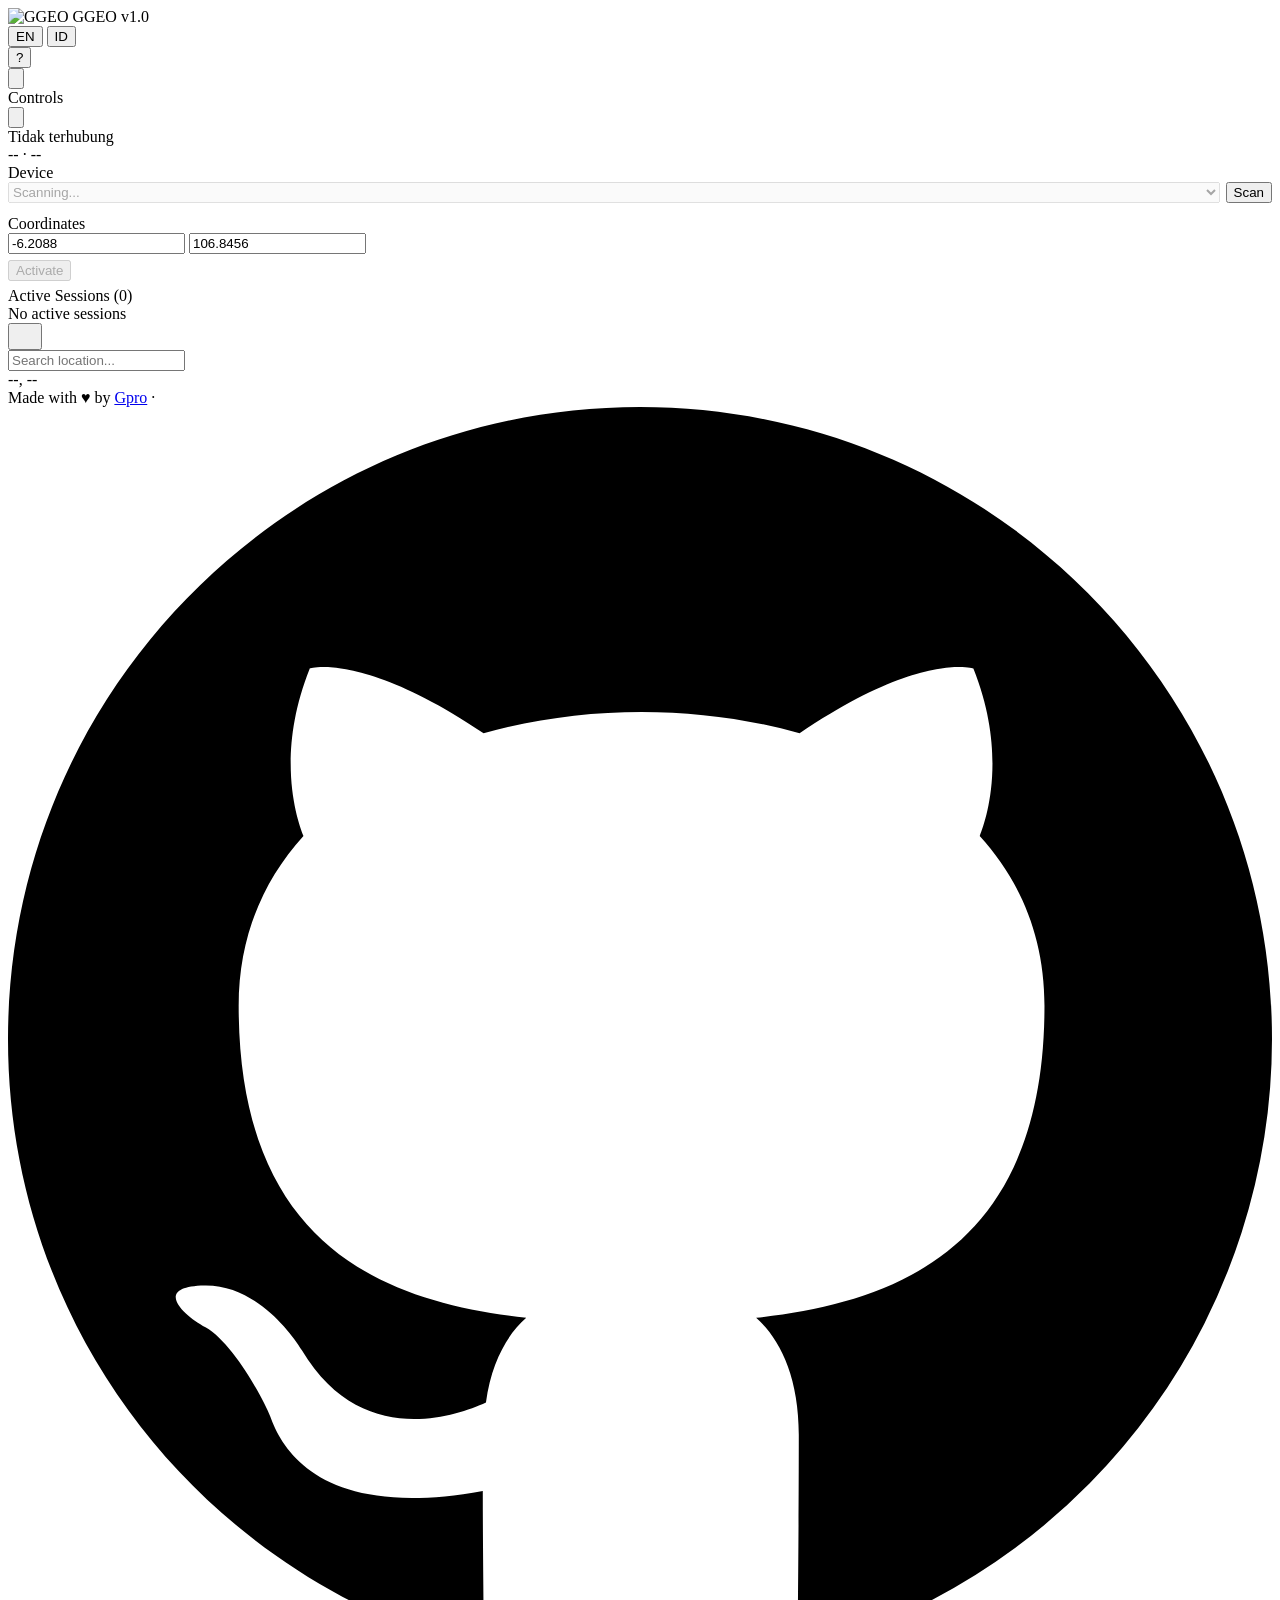
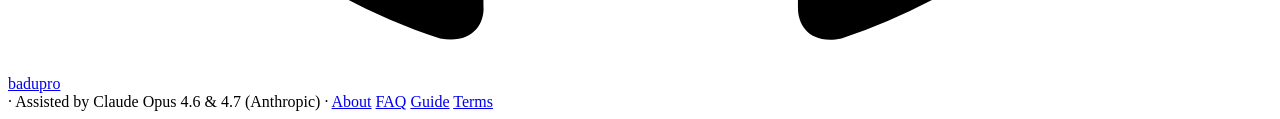
==== ggeo/static/index.html @ 11b77bec "initial: obfuscated release from source Built via scripts/release.py from ggeo-client source repo. C" ====
<!DOCTYPE html>
<html lang="en">
<head>
    <meta charset="UTF-8">
    <meta name="viewport" content="width=device-width, initial-scale=1.0, maximum-scale=1.0, user-scalable=no">
    <title>GGEO</title>
    <link rel="icon" type="image/x-icon" href="/static/favicon.ico?v=51">
    <link rel="icon" type="image/png" sizes="32x32" href="/static/favicon-32.png?v=51">
    <link rel="apple-touch-icon" sizes="180x180" href="/static/apple-touch-icon.png?v=51">
    <link rel="stylesheet" href="/static/css/style.css?v=51">
    <link rel="stylesheet" href="https://unpkg.com/maplibre-gl@4.7.1/dist/maplibre-gl.css">
    <script src="https://unpkg.com/maplibre-gl@4.7.1/dist/maplibre-gl.js"></script>
    <script src="/static/js/version-badge.js?v=51"></script>
</head>
<body class="vpn-mode">
    <div class="app-layout">
        <!-- Header -->
        <header class="app-header">
            <div class="header-left">
                <img src="/static/logo.png?v=51" alt="GGEO" class="logo-img">
                <span class="logo">GGEO</span>
                <span class="version">v1.0</span>
            </div>
            <div class="header-right">
                <span class="view-switcher" id="view-switcher" hidden>
                    <a class="view-switcher-btn active" href="/" data-i18n="view_user">User</a>
                    <a class="view-switcher-btn" href="/admin" data-i18n="view_admin">Admin</a>
                </span>
                <span class="lang-toggle">
                    <button class="lang-toggle-btn" data-lang="en" onclick="I18N.toggle('en')">EN</button>
                    <button class="lang-toggle-btn" data-lang="id" onclick="I18N.toggle('id')">ID</button>
                </span>
                <div class="user-menu" id="user-menu">
                    <button class="avatar-btn" id="avatar-btn" onclick="toggleUserMenu()" aria-expanded="false" aria-label="User menu"><span id="avatar-initial">?</span></button>
                    <div class="user-menu-dropdown" id="user-menu-dropdown" hidden>
                        <div class="user-menu-info">
                            <div class="user-menu-name" id="user-menu-name">--</div>
                            <div class="user-menu-role" id="user-menu-role">--</div>
                        </div>
                        <button class="user-menu-item" onclick="showAccountModal(); toggleUserMenu(false);">
                            <svg viewBox="0 0 24 24"><rect x="3" y="11" width="18" height="11" rx="2"/><path d="M7 11V7a5 5 0 0 1 10 0v4"/></svg>
                            <span data-i18n="account">Change Password</span>
                        </button>
                    </div>
                </div>
                <button class="icon-btn" onclick="doLogout()" data-i18n-title="logout" title="Log out" aria-label="Log out">
                    <svg viewBox="0 0 24 24"><path d="M15 3h4a2 2 0 0 1 2 2v14a2 2 0 0 1-2 2h-4"/><polyline points="10 17 15 12 10 7"/><line x1="15" y1="12" x2="3" y2="12"/></svg>
                </button>
            </div>
        </header>

        <!-- Account Modal -->
        <div id="account-modal" style="display:none;position:fixed;inset:0;z-index:200;background:rgba(0,0,0,0.6);display:none;align-items:center;justify-content:center;padding:20px;">
            <div class="card" style="max-width:380px;width:100%;padding:24px;">
                <div class="section-title" style="margin-bottom:16px" data-i18n="new_password">Change Password</div>
                <input type="password" class="input" id="cur-pass" data-i18n-placeholder="current_password" placeholder="Current password" style="margin-bottom:8px">
                <input type="password" class="input" id="new-pass" data-i18n-placeholder="new_password" placeholder="New password (min 8 chars)" style="margin-bottom:8px">
                <input type="password" class="input" id="confirm-pass" data-i18n-placeholder="confirm_password" placeholder="Confirm new password" style="margin-bottom:12px">
                <div style="display:flex;gap:8px">
                    <button class="btn btn-primary" style="flex:1" onclick="changePassword()" data-i18n="save">Save</button>
                    <button class="btn btn-outline" style="flex:1" onclick="hideAccountModal()" data-i18n="cancel">Cancel</button>
                </div>
                <div class="error" id="pass-error" style="color:#ef4444;font-size:12px;margin-top:8px;min-height:16px"></div>
            </div>
        </div>

        <!-- Default password warning (admin only) -->
        <div id="default-pass-banner" class="warning-banner" style="display:none" data-i18n="banner_default_pass">
            Default password aktif. Ganti segera via Account.
        </div>

        <!-- Locked user message -->
        <div id="locked-banner" style="display:none;padding:8px 16px;background:rgba(245,158,11,0.1);border-bottom:1px solid rgba(245,158,11,0.2);text-align:center;font-size:13px;color:#f59e0b;" data-i18n="banner_locked">
            Location controlled by admin
        </div>

        <!-- Body -->
        <div class="app-body">
            <!-- Sidebar -->
            <aside class="sidebar" id="sidebar">
                <div class="sidebar-handle"></div>
                <div class="sidebar-peek" id="sidebar-peek">
                    <span class="sidebar-peek-label" data-i18n="controls">Controls</span>
                </div>

                <!-- VPN-style power button -->
                <div class="vpn-hero" id="vpn-hero">
                    <button type="button" class="vpn-power-btn" id="vpn-power-btn"
                            onclick="onVpnPowerClick()" aria-label="Toggle GPS">
                        <span class="vpn-ring vpn-ring-outer"></span>
                        <span class="vpn-ring vpn-ring-mid"></span>
                        <span class="vpn-power-inner">
                            <svg viewBox="0 0 24 24" class="vpn-power-icon" aria-hidden="true">
                                <path d="M12 2v10" stroke-width="2.5" stroke-linecap="round"/>
                                <path d="M5.5 6.5a8 8 0 1 0 13 0" stroke-width="2.5" stroke-linecap="round" fill="none"/>
                            </svg>
                        </span>
                    </button>
                    <div class="vpn-hero-status" id="vpn-hero-status">Tidak terhubung</div>
                    <div class="vpn-hero-meta">
                        <span id="vpn-hero-device">--</span>
                        <span class="vpn-sep">&middot;</span>
                        <span id="vpn-hero-location">--</span>
                    </div>
                    <div class="vpn-hero-timer" id="vpn-hero-timer" hidden>00:00:00</div>
                    <div class="vpn-multi-chip" id="vpn-multi-chip" hidden>0 sesi aktif total</div>
                </div>

                <!-- Map toggle (mobile only) -->
                <div class="sidebar-section map-toggle-section" id="map-toggle-section" hidden>
                    <button type="button" class="btn btn-outline btn-full" id="map-toggle-btn" onclick="toggleMapDrawer()">
                        <svg viewBox="0 0 24 24" class="map-toggle-icon" aria-hidden="true" width="18" height="18">
                            <path d="M1 6v16l7-3 8 3 7-3V3l-7 3-8-3-7 3z" stroke-width="2" fill="none" stroke-linecap="round" stroke-linejoin="round"/>
                            <path d="M8 3v17M16 6v17" stroke-width="2" fill="none" stroke-linecap="round"/>
                        </svg>
                        <span id="map-toggle-label">Buka Peta</span>
                    </button>
                </div>

                <!-- Device Panel -->
                <div class="sidebar-section">
                    <div class="section-title" data-i18n="device">Device</div>
                    <div id="bonjour-silent-hint" hidden style="background:#fff3cd;border:1px solid #ffc107;border-radius:4px;padding:8px;margin-bottom:8px;font-size:0.9em;color:#856404"></div>
                    <div id="wifi-unreachable-hint" hidden style="background:#fff3cd;border:1px solid #ffc107;border-radius:4px;padding:8px;margin-bottom:8px;font-size:0.9em;color:#856404"></div>
                    <div id="scan-progress" class="scan-progress" hidden></div>
                    <div style="display:flex;gap:6px;margin-bottom:12px">
                        <select id="device-select" disabled style="flex:1;margin-bottom:0">
                            <option value="" data-i18n="scanning">Scanning...</option>
                        </select>
                        <button class="btn btn-outline btn-sm" id="scan-btn" onclick="Device.scan()" style="flex-shrink:0" data-i18n="scan">Scan</button>
                    </div>

                    <!-- Location dropdown (locked: assigned only, free: all globals as quick-pick) -->
                    <div id="location-picker-wrap" style="display:none">
                        <div class="section-title" id="location-picker-label" data-i18n="location">Location</div>
                        <select class="input" id="location-picker" onchange="handleLocationPick()" style="margin-bottom:8px">
                            <option value="">-- select --</option>
                        </select>
                        <div id="current-location-name" style="font-size:11px;color:var(--text-muted);margin-bottom:8px;display:none"></div>
                    </div>

                    <div class="section-title" id="coords-label" data-i18n="coordinates">Coordinates</div>
                    <div class="input-group" style="margin-bottom:6px">
                        <input type="text" class="input" id="lat-input" data-i18n-placeholder="th_latitude" placeholder="Latitude" value="-6.2088">
                        <input type="text" class="input" id="lon-input" data-i18n-placeholder="th_longitude" placeholder="Longitude" value="106.8456">
                    </div>
                    <button class="btn btn-ghost btn-full btn-sm" id="save-preset-btn" onclick="Presets.save()" style="margin-bottom:10px;display:none" data-i18n="save_preset">+ Save as preset</button>
                    <button class="btn btn-success btn-full" id="activate-btn" onclick="Device.activateSelected()" disabled style="margin-bottom:6px" data-i18n="activate">Activate</button>
                    <button class="btn btn-primary btn-full btn-sm" id="apply-btn" onclick="applyLocation()" style="display:none">Apply Location</button>
                    <button class="btn btn-outline btn-full btn-sm" id="goto-btn" onclick="gotoActiveLocation()" style="margin-top:6px;display:none">Go to active location</button>
                </div>

                <!-- Active Sessions -->
                <div class="sidebar-section">
                    <div class="section-title"><span data-i18n="active_sessions">Active Sessions</span> (<span id="active-count">0</span>)</div>
                    <div id="sessions-container">
                        <div class="empty-state" data-i18n="empty_sessions">No active sessions</div>
                    </div>
                </div>

                <!-- Presets (free users only) — collapsible, default collapsed -->
                <div class="sidebar-section collapsible collapsed" id="presets-panel" style="display:none">
                    <div class="section-title section-title-toggle" onclick="toggleSection('presets-panel', event)">
                        <span class="section-title-label" data-i18n="presets">Presets</span>
                        <div class="section-title-right">
                            <button class="btn btn-ghost btn-sm" onclick="event.stopPropagation(); Presets.save()" style="padding:2px 8px;font-size:10px" data-i18n="save">+ Save</button>
                            <svg class="chevron" viewBox="0 0 24 24"><polyline points="6 9 12 15 18 9"/></svg>
                        </div>
                    </div>
                    <div class="sidebar-section-body">
                        <div id="presets-list"></div>
                    </div>
                </div>

                <!-- History — collapsible, default collapsed -->
                <div class="sidebar-section collapsible collapsed" id="history-panel" style="display:none">
                    <div class="section-title section-title-toggle" onclick="toggleSection('history-panel', event)">
                        <span class="section-title-label" data-i18n="history">History</span>
                        <svg class="chevron" viewBox="0 0 24 24"><polyline points="6 9 12 15 18 9"/></svg>
                    </div>
                    <div class="sidebar-section-body">
                        <div id="history-list"></div>
                        <div id="history-pager" class="history-pager" hidden></div>
                    </div>
                </div>
            </aside>

            <!-- Map Area -->
            <main class="map-area" id="map-area">
                <!-- Close-map FAB (mobile drawer) -->
                <button type="button" class="map-close-fab" id="map-close-fab" onclick="toggleMapDrawer()" aria-label="Tutup Peta">
                    <svg viewBox="0 0 24 24" width="18" height="18" aria-hidden="true">
                        <path d="M6 6l12 12M18 6L6 18" stroke-width="2.2" fill="none" stroke-linecap="round"/>
                    </svg>
                </button>
                <!-- Search -->
                <div class="search-bar">
                    <input type="text" class="search-input" id="search-input" data-i18n-placeholder="search_location" placeholder="Search location...">
                    <div class="search-results" id="search-results"></div>
                </div>

                <!-- Map -->
                <div class="map-container">
                    <div id="map"></div>
                </div>

                <!-- Map overlay — hover coords -->
                <div class="map-overlay">
                    <div class="map-coords" id="map-coords">--, --</div>
                </div>

            </main>
        </div>

        <!-- Author footer -->
        <footer class="app-footer">
            <div class="footer-row">
                <span>Made with <span class="heart">♥</span> by
                    <a href="https://github.com/badupro" target="_blank" rel="noopener">Gpro</a>
                </span>
                <span class="footer-sep">·</span>
                <a href="https://github.com/badupro" target="_blank" rel="noopener" title="GitHub">
                    <svg viewBox="0 0 16 16" class="github-icon"><path d="M8 0C3.58 0 0 3.58 0 8c0 3.54 2.29 6.53 5.47 7.59.4.07.55-.17.55-.38 0-.19-.01-.82-.01-1.49-2.01.37-2.53-.49-2.69-.94-.09-.23-.48-.94-.82-1.13-.28-.15-.68-.52-.01-.53.63-.01 1.08.58 1.23.82.72 1.21 1.87.87 2.33.66.07-.52.28-.87.51-1.07-1.78-.2-3.64-.89-3.64-3.95 0-.87.31-1.59.82-2.15-.08-.2-.36-1.02.08-2.12 0 0 .67-.21 2.2.82.64-.18 1.32-.27 2-.27.68 0 1.36.09 2 .27 1.53-1.04 2.2-.82 2.2-.82.44 1.1.16 1.92.08 2.12.51.56.82 1.27.82 2.15 0 3.07-1.87 3.75-3.65 3.95.29.25.54.73.54 1.48 0 1.07-.01 1.93-.01 2.2 0 .21.15.46.55.38A8.013 8.013 0 0016 8c0-4.42-3.58-8-8-8z"/></svg>
                    badupro
                </a>
            </div>
            <span class="footer-sep footer-sep-badge">·</span>
            <span class="ai-badge">Assisted by Claude Opus 4.6 &amp; 4.7 (Anthropic)</span>
            <span class="footer-sep footer-sep-badge">·</span>
            <span class="footer-nav-links">
                <a href="/about">About</a>
                <a href="/faq">FAQ</a>
                <a href="/guide">Guide</a>
                <a href="/terms">Terms</a>
            </span>
        </footer>
    </div>

    <!-- Toast container -->
    <div class="toast-container" id="toast-container"></div>

    <!-- Scripts -->
    <script src="/static/js/i18n.js?v=51"></script>
    <script src="/static/js/app.js?v=51"></script>
    <script src="/static/js/map.js?v=51"></script>
    <script src="/static/js/device.js?v=51"></script>
    <script src="/static/js/presets.js?v=51"></script>
    <script src="/static/js/history.js?v=51"></script>
    <script>
        // Initialize i18n first (reads localStorage, applies current language)
        I18N.init();

        // Initialize map
        GMap.init("map");

        // Initialize search
        GMap.initSearch("search-input", "search-results");

        // When location selected on map, update sidebar inputs
        GMap.onSelect(function(lat, lon) {
            document.getElementById("lat-input").value = lat.toFixed(8);
            document.getElementById("lon-input").value = lon.toFixed(8);
        });

        // Fly map when coordinate inputs change
        function flyToInputCoords() {
            var lat = parseFloat(document.getElementById("lat-input").value);
            var lon = parseFloat(document.getElementById("lon-input").value);
            if (!isNaN(lat) && !isNaN(lon) && lat >= -90 && lat <= 90 && lon >= -180 && lon <= 180) {
                GMap.setPin(lat, lon);
                GMap.flyTo(lat, lon);
            }
        }

        document.getElementById("lat-input").addEventListener("change", flyToInputCoords);
        document.getElementById("lon-input").addEventListener("change", flyToInputCoords);

        // Auto-fill coordinate paste + fly
        App.setupCoordAutofill(
            document.getElementById("lat-input"),
            document.getElementById("lon-input")
        );
        // After paste, fly to new coords
        document.getElementById("lat-input").addEventListener("paste", function() {
            setTimeout(flyToInputCoords, 50);
        });

        // Reset — deactivate selected device
        function resetLocation() {
            var select = document.getElementById("device-select");
            if (select.value) {
                Device.deactivate(select.value);
            }
        }

        function gotoActiveLocation() {
            var lat = parseFloat(document.getElementById("lat-input").value);
            var lon = parseFloat(document.getElementById("lon-input").value);
            if (!isNaN(lat) && !isNaN(lon)) {
                GMap.flyTo(lat, lon);
            }
        }

        // Handle Location picker change (locked: switch current; free: quick-fill)
        async function handleLocationPick() {
            var sel = document.getElementById("location-picker");
            if (!sel.value) return;
            var opt = sel.options[sel.selectedIndex];
            var lat = parseFloat(opt.dataset.lat);
            var lon = parseFloat(opt.dataset.lon);
            var name = opt.dataset.name;
            document.getElementById("lat-input").value = lat;
            document.getElementById("lon-input").value = lon;
            if (typeof GMap !== "undefined" && GMap.setPin) {
                GMap.setPin(lat, lon);
                GMap.flyTo(lat, lon);
            }

            // Locked user: persist current_location on backend
            if (currentUser && currentUser.location_permission === "locked") {
                try {
                    await App.api("PUT", "/api/user/current-location", {location_id: parseInt(sel.value)});
                    var el = document.getElementById("current-location-name");
                    el.textContent = "Current: " + name;
                    el.style.display = "block";
                    App.toast("Current location: " + name);
                } catch (e) {
                    App.toast(e.message, true);
                }
            } else {
                // Free user: just fill fields
                App.toast("Loaded: " + name);
            }
        }

        (function() {
            var sel = document.getElementById("device-select");
            if (!sel) return;
            sel.addEventListener("change", function() {
                var btn = document.getElementById("activate-btn");
                if (btn) btn.disabled = !sel.value;
            });
        })();
        Device.scan().then(function() {
            var select = document.getElementById("device-select");
            var btn = document.getElementById("activate-btn");
            if (btn) btn.disabled = !select.value;
        });

        // Auth — load user info, setup permission UI
        var currentUser = null;
        (async function() {
            try {
                var data = await App.api("GET", "/api/auth/me");
                currentUser = data;
                document.getElementById("avatar-initial").textContent =
                    (data.username || "?").charAt(0);
                document.getElementById("user-menu-name").textContent = data.username;
                document.getElementById("user-menu-role").textContent = data.role;

                var picker = document.getElementById("location-picker");
                var pickerWrap = document.getElementById("location-picker-wrap");
                var pickerLabel = document.getElementById("location-picker-label");
                var assignedLocations = [];
                var isAdminPicker = data.role === "client_admin"
                    && data.location_permission !== "locked";
                try {
                    if (isAdminPicker) {
                        assignedLocations = await App.api("GET", "/api/admin/locations");
                    } else {
                        assignedLocations = await App.api("GET", "/api/device/locations");
                    }
                } catch (e) { /* non-fatal, show empty */ }

                var showPicker = data.location_permission === "locked"
                    || isAdminPicker
                    || assignedLocations.length > 0;
                if (showPicker) {
                    pickerWrap.style.display = "block";
                    picker.innerHTML = '<option value="">-- pilih lokasi --</option>';
                    assignedLocations.forEach(function(loc) {
                        var opt = document.createElement("option");
                        opt.value = loc.id;
                        opt.textContent = loc.name;
                        opt.dataset.lat = loc.latitude;
                        opt.dataset.lon = loc.longitude;
                        opt.dataset.name = loc.name;
                        if (data.global_location_id && loc.id === data.global_location_id) {
                            opt.selected = true;
                        }
                        picker.appendChild(opt);
                    });
                    pickerLabel.textContent = data.location_permission === "locked"
                        ? "Assigned Location"
                        : (isAdminPicker ? "Lokasi Tersedia" : "Quick Location");
                    if (data.location_permission === "locked" && assignedLocations.length === 0) {
                        // Tell the user why the dropdown is empty.
                        picker.innerHTML =
                            '<option value="">Belum ada lokasi di-assign oleh admin</option>';
                        picker.disabled = true;
                    } else if (isAdminPicker && assignedLocations.length === 0) {
                        picker.innerHTML =
                            '<option value="">Belum ada lokasi terdaftar - tambahkan di Admin Panel</option>';
                        picker.disabled = true;
                    }
                }

                var vpnHeroShow = document.getElementById("vpn-hero");
                var heroDevice = document.getElementById("vpn-hero-device");
                var heroLocation = document.getElementById("vpn-hero-location");
                var latEl = document.getElementById("lat-input");
                var lonEl = document.getElementById("lon-input");
                var devSel = document.getElementById("device-select");

                // Pre-fill hero location from picker if it has a preselect.
                if (heroLocation && picker.selectedOptions[0]
                    && picker.selectedOptions[0].value) {
                    heroLocation.textContent = picker.selectedOptions[0].dataset.name
                        || picker.selectedOptions[0].text;
                }
                if (data.location_permission === "locked") {
                    document.body.classList.add("locked-mode");
                    var lockedBanner = document.getElementById("locked-banner");
                    if (lockedBanner) lockedBanner.style.display = "block";
                    var mapEl = document.getElementById("map");
                    if (mapEl) mapEl.style.display = "none";
                    var coordsLabel = document.getElementById("coords-label");
                    if (coordsLabel) coordsLabel.style.display = "none";
                    if (latEl) latEl.style.display = "none";
                    if (lonEl) lonEl.style.display = "none";
                    var searchEl = document.getElementById("search-input");
                    if (searchEl) { searchEl.disabled = true; searchEl.style.display = "none"; }
                    if (picker.selectedOptions[0] && picker.selectedOptions[0].dataset.lat) {
                        latEl.value = picker.selectedOptions[0].dataset.lat;
                        lonEl.value = picker.selectedOptions[0].dataset.lon;
                    }
                }

                // Sync hero meta on any relevant control change (all roles).
                var syncHeroDevice = function() {
                    if (!heroDevice) return;
                    var opt = devSel && devSel.selectedOptions[0];
                    heroDevice.textContent = (opt && opt.value)
                        ? opt.text.split(" (")[0]
                        : "--";
                };
                var syncHeroLocation = function() {
                    if (!heroLocation) return;
                    if (picker && picker.value && picker.selectedOptions[0]) {
                        heroLocation.textContent = picker.selectedOptions[0].dataset.name
                            || picker.selectedOptions[0].text;
                        return;
                    }
                    if (latEl && lonEl && latEl.value && lonEl.value) {
                        var lat = parseFloat(latEl.value);
                        var lon = parseFloat(lonEl.value);
                        if (!isNaN(lat) && !isNaN(lon)) {
                            heroLocation.textContent = lat.toFixed(4) + ", " + lon.toFixed(4);
                            return;
                        }
                    }
                    heroLocation.textContent = "--";
                };
                if (devSel) {
                    devSel.addEventListener("change", syncHeroDevice);
                    syncHeroDevice();
                }
                ["lat-input","lon-input","location-picker"].forEach(function(id) {
                    var el = document.getElementById(id);
                    if (el) el.addEventListener("change", syncHeroLocation);
                });
                syncHeroLocation();

                if (typeof Device !== "undefined" && Device._onStatusChange) {
                    Device._onStatusChange(function(isOn, name, summary) {
                        var hero = document.getElementById("vpn-hero");
                        var statusTxt = document.getElementById("vpn-hero-status");
                        var timerEl = document.getElementById("vpn-hero-timer");
                        var chipEl = document.getElementById("vpn-multi-chip");
                        if (!hero || !statusTxt) return;
                        hero.classList.toggle("is-on", !!isOn);
                        statusTxt.textContent = isOn ? "Terhubung" : "Tidak terhubung";
                        if (name && heroDevice) heroDevice.textContent = name;
                        if (chipEl) {
                            var total = (summary && summary.totalActive) || 0;
                            if (total > 1) {
                                chipEl.hidden = false;
                                chipEl.textContent = total + " sesi aktif total";
                            } else {
                                chipEl.hidden = true;
                            }
                        }
                        if (isOn) {
                            if (timerEl) {
                                timerEl.hidden = false;
                                var startAt = Date.now();
                                if (summary && summary.sessionsByUdid
                                    && summary.selectedUdid
                                    && summary.sessionsByUdid[summary.selectedUdid]
                                    && summary.sessionsByUdid[summary.selectedUdid].spoof_started_at) {
                                    startAt = summary.sessionsByUdid[summary.selectedUdid].spoof_started_at * 1000;
                                }
                                clearInterval(window.__vpnTimer);
                                window.__vpnTimer = setInterval(function() {
                                    var sec = Math.max(0, Math.floor((Date.now() - startAt) / 1000));
                                    var h = String(Math.floor(sec/3600)).padStart(2,"0");
                                    var m = String(Math.floor((sec%3600)/60)).padStart(2,"0");
                                    var s = String(sec%60).padStart(2,"0");
                                    timerEl.textContent = h + ":" + m + ":" + s;
                                }, 1000);
                            }
                        } else {
                            if (timerEl) timerEl.hidden = true;
                            clearInterval(window.__vpnTimer);
                        }
                    });
                }

                if (devSel && Device && Device.recomputeSelectedState) {
                    devSel.addEventListener("change", function() {
                        Device.recomputeSelectedState();
                    });
                }

                // Presets only for free users
                if (data.location_permission === "free") {
                    document.getElementById("presets-panel").style.display = "block";
                    document.getElementById("save-preset-btn").style.display = "block";
                    Presets.init();
                }
                // History for everyone
                document.getElementById("history-panel").style.display = "block";
                History.init();

                if (data.role === "client_admin" || data.role === "admin") {
                    document.getElementById("view-switcher").hidden = false;
                }

                // Default password warning banner (admin only)
                if (data.is_default_password === true) {
                    document.getElementById("default-pass-banner").style.display = "block";
                }
            } catch (e) {
                window.location.href = "/login";
            }
        })();

        async function doLogout() {
            try { await fetch("/api/auth/logout", {method: "POST"}); } catch(e) {}
            window.location.href = "/login";
        }

        function toggleMapDrawer() {
            var mapArea = document.getElementById("map-area");
            if (!mapArea) return;
            var expanded = mapArea.classList.toggle("expanded");
            var label = document.getElementById("map-toggle-label");
            if (label) label.textContent = expanded ? "Tutup Peta" : "Buka Peta";
            var btn = document.getElementById("map-toggle-btn");
            if (btn) btn.setAttribute("aria-expanded", expanded ? "true" : "false");
        }

        function onVpnPowerClick() {
            var hero = document.getElementById("vpn-hero");
            var devSel = document.getElementById("device-select");
            if (!devSel || !devSel.value) {
                App.toast("Pilih device dulu", true);
                return;
            }
            if (hero && hero.classList.contains("is-on")) {
                if (typeof Device !== "undefined" && Device.deactivate) {
                    Device.deactivate(devSel.value);
                }
            } else {
                if (typeof Device !== "undefined" && Device.activateSelected) {
                    Device.activateSelected();
                }
            }
        }

        function toggleSection(sectionId, event) {
            if (event) event.stopPropagation();
            var el = document.getElementById(sectionId);
            if (!el) return;
            el.classList.toggle("collapsed");
            try {
                var key = "ggeo_section_" + sectionId;
                localStorage.setItem(
                    key, el.classList.contains("collapsed") ? "0" : "1");
            } catch (e) {}
        }
        // Restore state on page load
        (function() {
            ["presets-panel", "history-panel"].forEach(function(id) {
                try {
                    var key = "ggeo_section_" + id;
                    var saved = localStorage.getItem(key);
                    if (saved === "1") {
                        var el = document.getElementById(id);
                        if (el) el.classList.remove("collapsed");
                    }
                } catch (e) {}
            });
        })();

        function toggleUserMenu(force) {
            var dd = document.getElementById("user-menu-dropdown");
            var btn = document.getElementById("avatar-btn");
            if (!dd || !btn) return;
            var open = typeof force === "boolean" ? force : dd.hidden;
            dd.hidden = !open;
            btn.setAttribute("aria-expanded", open ? "true" : "false");
        }
        document.addEventListener("click", function(e) {
            var menu = document.getElementById("user-menu");
            if (menu && !menu.contains(e.target)) toggleUserMenu(false);
        });

        // Account modal
        function showAccountModal() {
            document.getElementById("account-modal").style.display = "flex";
        }
        function hideAccountModal() {
            document.getElementById("account-modal").style.display = "none";
            document.getElementById("cur-pass").value = "";
            document.getElementById("new-pass").value = "";
            document.getElementById("confirm-pass").value = "";
            document.getElementById("pass-error").textContent = "";
        }
        async function changePassword() {
            var errEl = document.getElementById("pass-error");
            try {
                await App.api("PUT", "/api/user/password", {
                    current_password: document.getElementById("cur-pass").value,
                    new_password: document.getElementById("new-pass").value,
                    confirm_password: document.getElementById("confirm-pass").value,
                });
                App.toast("Password changed successfully");
                hideAccountModal();
                // Dismiss default password banner
                var banner = document.getElementById("default-pass-banner");
                if (banner) banner.style.display = "none";
            } catch(e) {
                errEl.textContent = e.message;
            }
        }

        // Start SSE for real-time updates
        Device.initSSE();

        // Mobile sidebar toggle
        (function() {
            var sidebar = document.getElementById("sidebar");
            var peek = document.getElementById("sidebar-peek");
            if (!peek) return;

            // Tap peek bar to toggle
            peek.addEventListener("click", function(e) {
                e.stopPropagation();
                sidebar.classList.toggle("expanded");
            });

            // Auto-expand on mobile when page loads
            if (window.innerWidth <= 768) {
                setTimeout(function() { sidebar.classList.add("expanded"); }, 500);
            }
        })();
    </script>
</body>
</html>
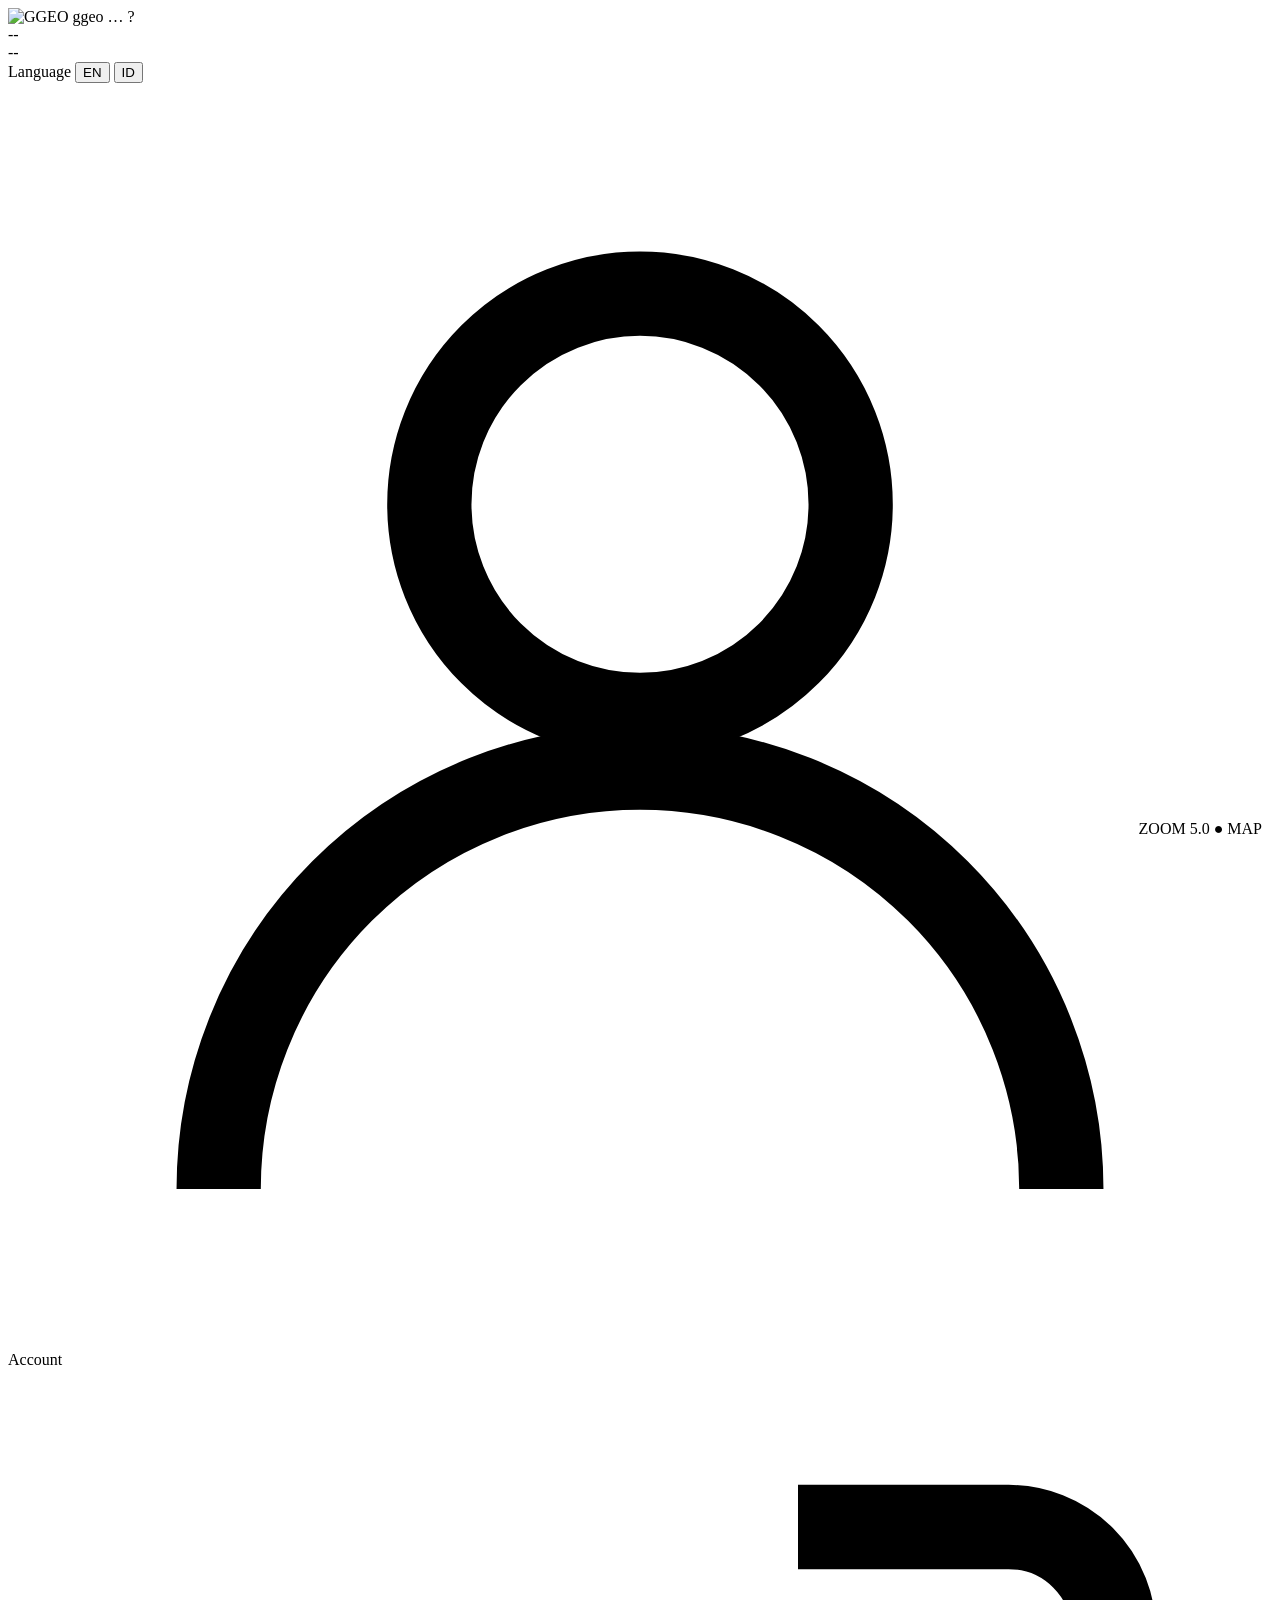
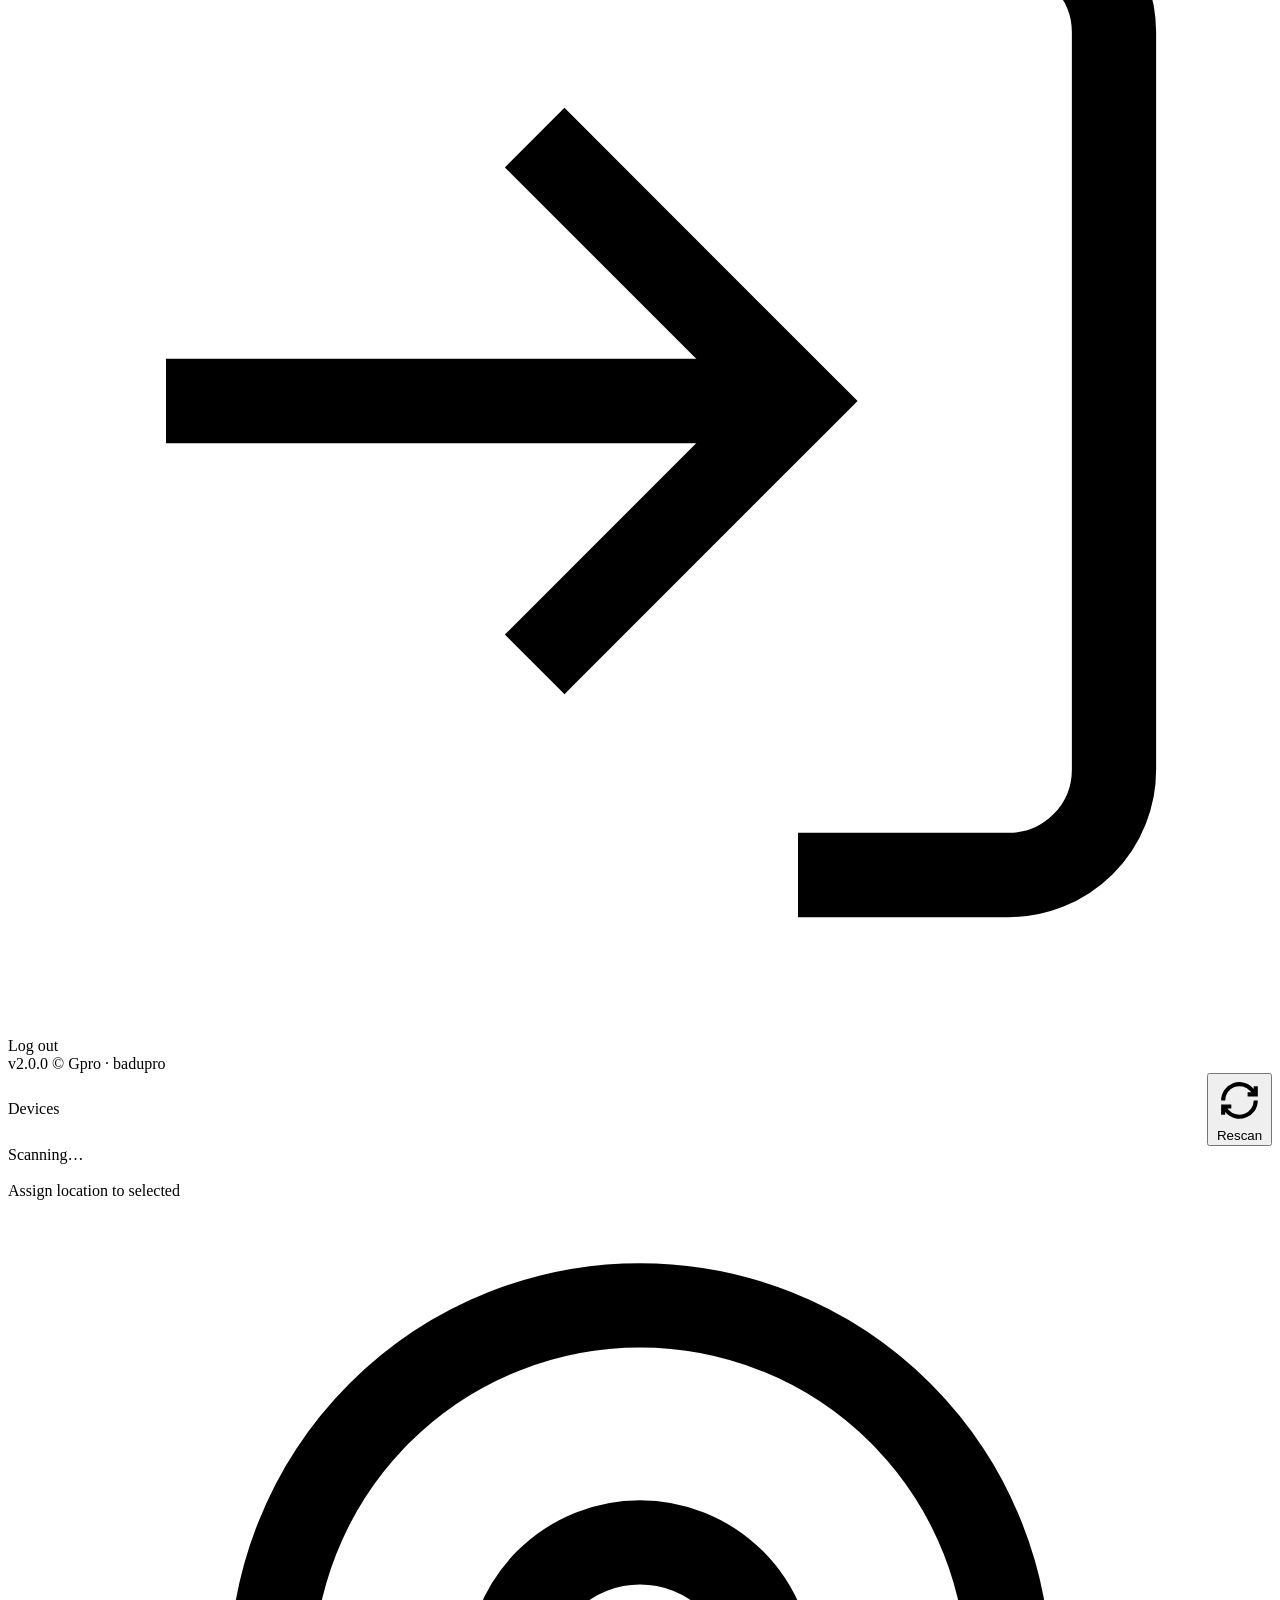
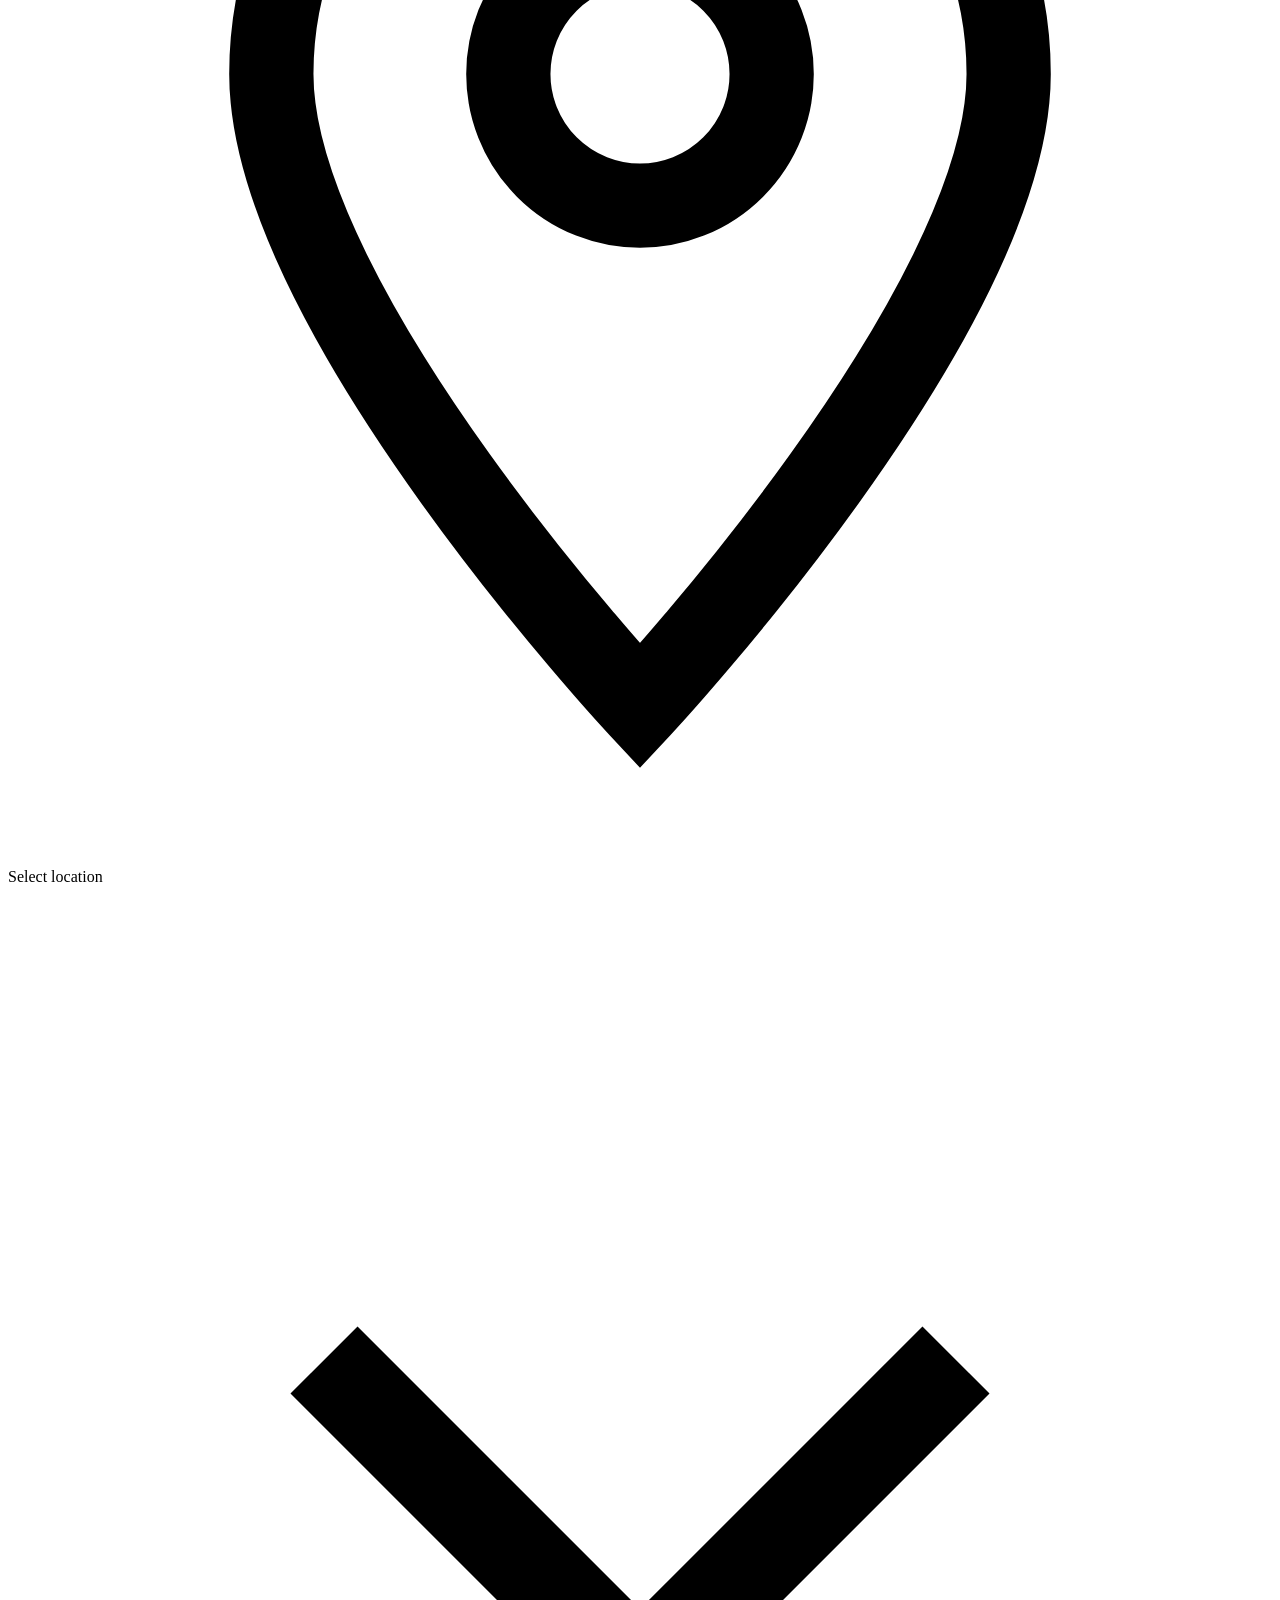
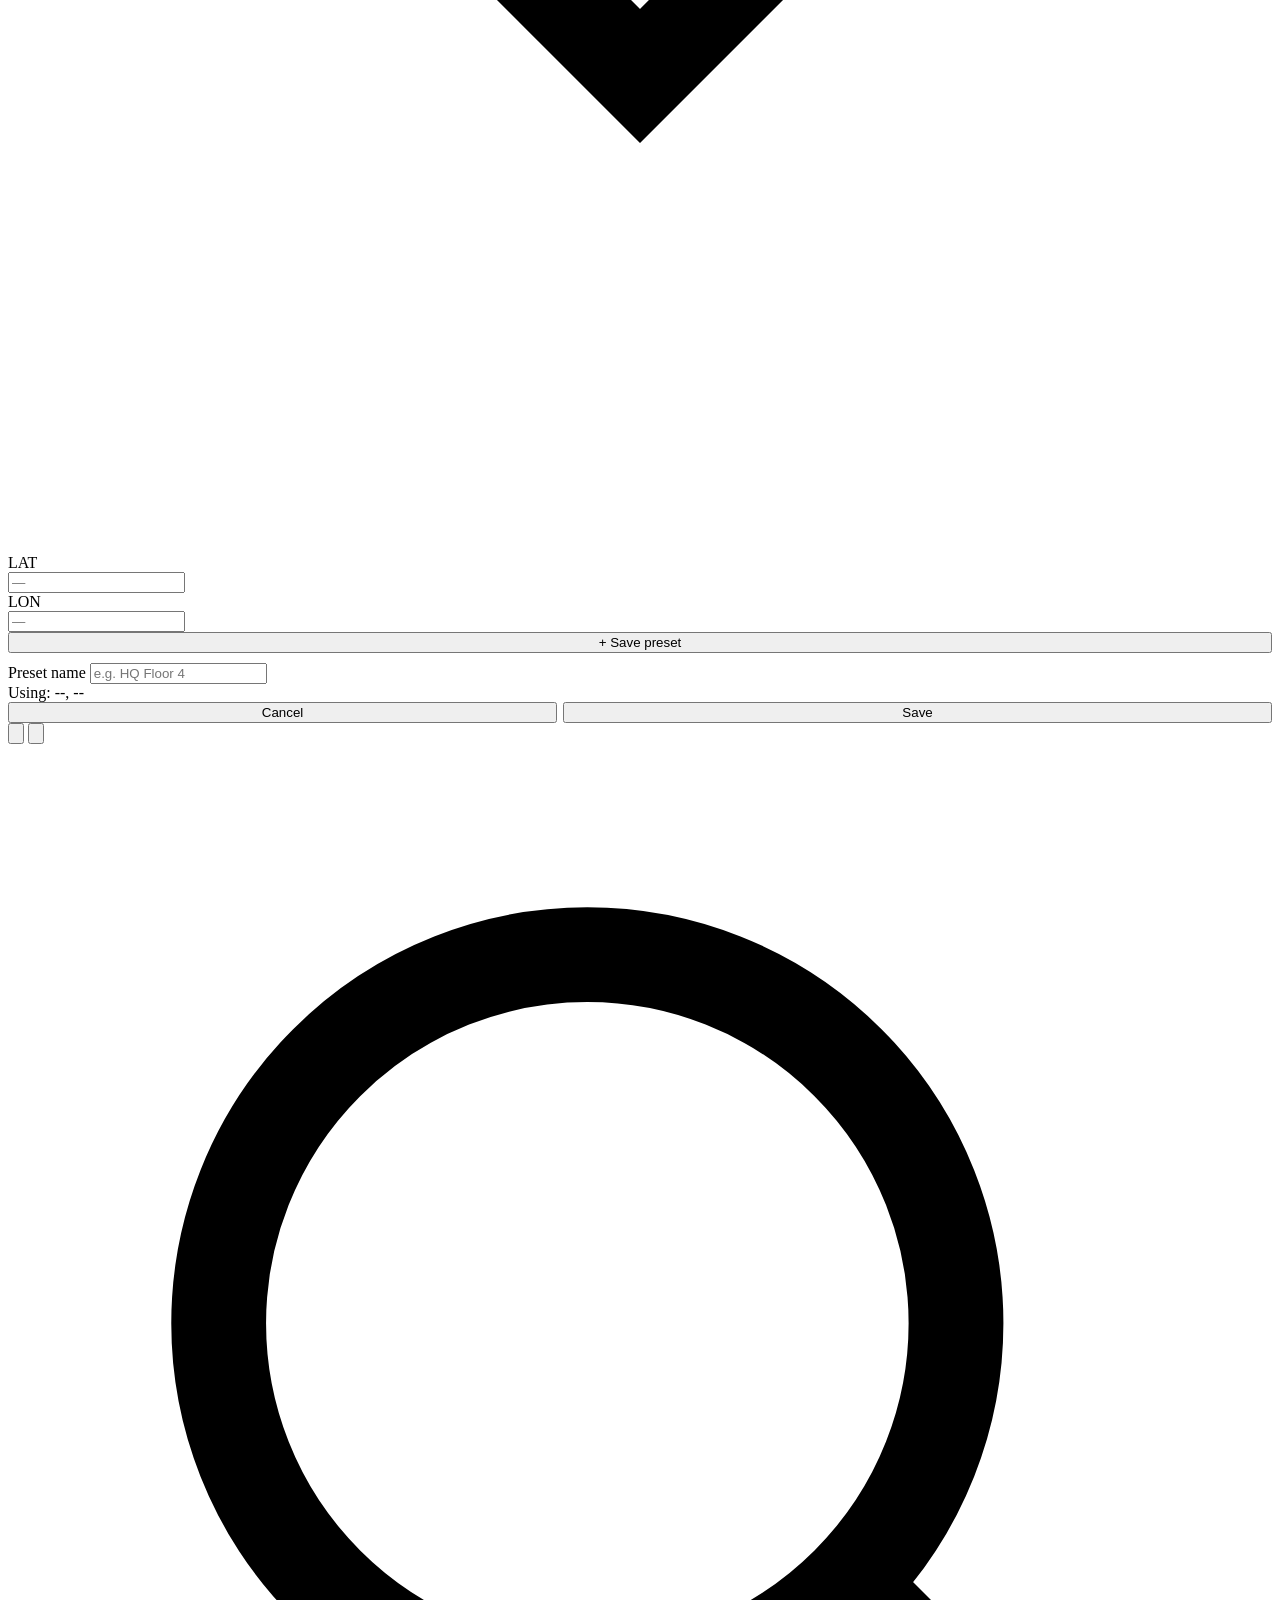
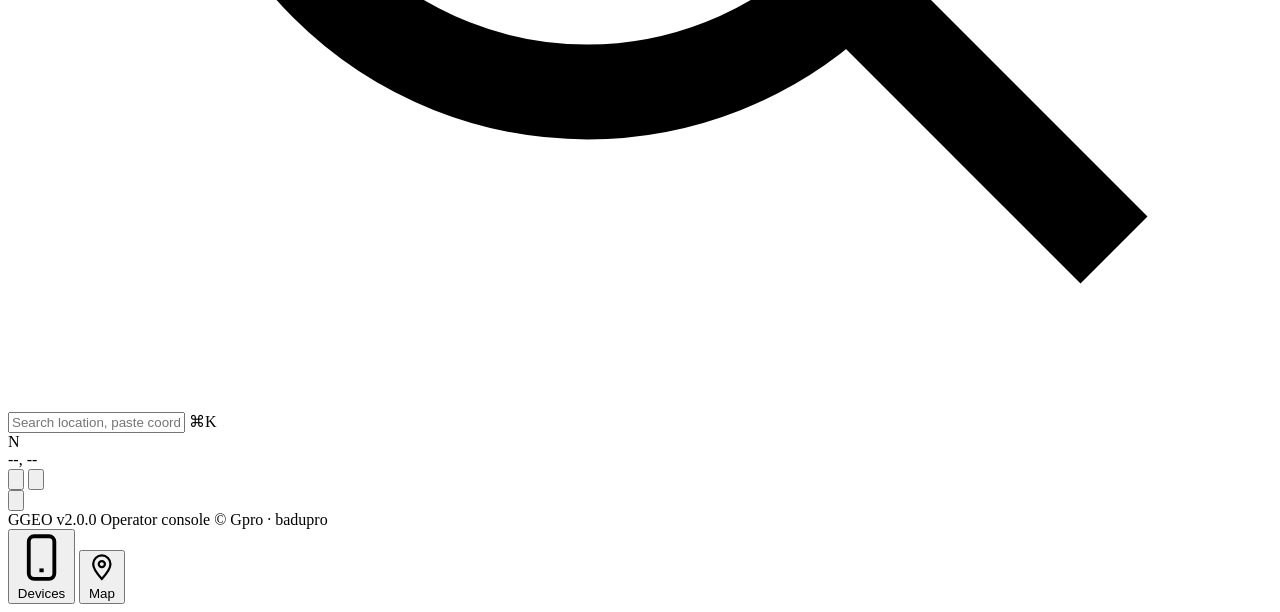
==== commit d781edb2: "release: 2.0.0 (2026-05-02 22:14)" ====
--- a/ggeo/static/index.html
+++ b/ggeo/static/index.html
@@ -2,365 +2,506 @@
 <html lang="en">
 <head>
     <meta charset="UTF-8">
-    <meta name="viewport" content="width=device-width, initial-scale=1.0, maximum-scale=1.0, user-scalable=no">
+    <meta name="viewport" content="width=device-width, initial-scale=1.0">
     <title>GGEO</title>
-    <link rel="icon" type="image/x-icon" href="/static/favicon.ico?v=51">
-    <link rel="icon" type="image/png" sizes="32x32" href="/static/favicon-32.png?v=51">
-    <link rel="apple-touch-icon" sizes="180x180" href="/static/apple-touch-icon.png?v=51">
-    <link rel="stylesheet" href="/static/css/style.css?v=51">
-    <link rel="stylesheet" href="https://unpkg.com/maplibre-gl@4.7.1/dist/maplibre-gl.css">
-    <script src="https://unpkg.com/maplibre-gl@4.7.1/dist/maplibre-gl.js"></script>
-    <script src="/static/js/version-badge.js?v=51"></script>
+    <link rel="icon" type="image/x-icon" href="/static/favicon.ico?v=61">
+    <link rel="icon" type="image/png" sizes="32x32" href="/static/favicon-32.png?v=61">
+    <link rel="apple-touch-icon" sizes="180x180" href="/static/apple-touch-icon.png?v=61">
+    <link rel="stylesheet" href="https://unpkg.com/leaflet@1.9.4/dist/leaflet.css" integrity="sha256-p4NxAoJBhIIN+hmNHrzRCf9tD/miZyoHS5obTRR9BMY=" crossorigin="">
+    <script src="https://unpkg.com/leaflet@1.9.4/dist/leaflet.js" integrity="sha256-20nQCchB9co0qIjJZRGuk2/Z9VM+kNiyxNV1lvTlZBo=" crossorigin=""></script>
+    <link rel="stylesheet" href="/static/css/style.css?v=155">
+    <script src="/static/js/i18n.js?v=155"></script>
+    <script src="/static/js/version-badge.js?v=155"></script>
 </head>
-<body class="vpn-mode">
-    <div class="app-layout">
-        <!-- Header -->
-        <header class="app-header">
-            <div class="header-left">
-                <img src="/static/logo.png?v=51" alt="GGEO" class="logo-img">
-                <span class="logo">GGEO</span>
-                <span class="version">v1.0</span>
-            </div>
-            <div class="header-right">
-                <span class="view-switcher" id="view-switcher" hidden>
-                    <a class="view-switcher-btn active" href="/" data-i18n="view_user">User</a>
-                    <a class="view-switcher-btn" href="/admin" data-i18n="view_admin">Admin</a>
-                </span>
-                <span class="lang-toggle">
-                    <button class="lang-toggle-btn" data-lang="en" onclick="I18N.toggle('en')">EN</button>
-                    <button class="lang-toggle-btn" data-lang="id" onclick="I18N.toggle('id')">ID</button>
-                </span>
-                <div class="user-menu" id="user-menu">
-                    <button class="avatar-btn" id="avatar-btn" onclick="toggleUserMenu()" aria-expanded="false" aria-label="User menu"><span id="avatar-initial">?</span></button>
-                    <div class="user-menu-dropdown" id="user-menu-dropdown" hidden>
-                        <div class="user-menu-info">
-                            <div class="user-menu-name" id="user-menu-name">--</div>
-                            <div class="user-menu-role" id="user-menu-role">--</div>
-                        </div>
-                        <button class="user-menu-item" onclick="showAccountModal(); toggleUserMenu(false);">
-                            <svg viewBox="0 0 24 24"><rect x="3" y="11" width="18" height="11" rx="2"/><path d="M7 11V7a5 5 0 0 1 10 0v4"/></svg>
-                            <span data-i18n="account">Change Password</span>
+<body>
+    <div class="dash">
+        <header class="dash-head">
+            <span class="logo">
+                <img src="/static/logo.png?v=61" alt="GGEO" class="logo-img">
+                <span class="logo-text">ggeo</span>
+            </span>
+            <span class="node" id="nodeName">…</span>
+            <span class="spacer"></span>
+            <span class="avatar" id="avatarBtn" onclick="toggleUserMenu()" tabindex="0" role="button" aria-label="User menu" aria-haspopup="menu">
+                <span id="avatarInitial">?</span>
+                <div class="avatar-menu" id="avatarMenu" role="menu" onclick="event.stopPropagation()">
+                    <div class="avatar-menu-info">
+                        <div class="avatar-menu-name" id="avatarMenuName">--</div>
+                        <div class="avatar-menu-role" id="avatarMenuRole">--</div>
+                        <div class="avatar-menu-meta" id="avatarMenuLogin"></div>
+                    </div>
+                    <div class="avatar-menu-section" id="avatarMenuViewRow" hidden>
+                        <span class="avatar-menu-label" data-i18n="view_label">View</span>
+                        <span class="avatar-menu-toggle view-switch" id="viewSwitchMenu">
+                            <span class="active"><a href="/" data-i18n="view_user">User</a></span>
+                            <span><a href="/admin" data-i18n="view_admin">Admin</a></span>
+                        </span>
+                    </div>
+                    <div class="avatar-menu-section">
+                        <span class="avatar-menu-label" data-i18n="lang_label">Language</span>
+                        <span class="avatar-menu-toggle lang">
+                            <button type="button" class="lang-toggle-btn" data-lang="en" onclick="I18N.toggle('en')">EN</button>
+                            <button type="button" class="lang-toggle-btn" data-lang="id" onclick="I18N.toggle('id')">ID</button>
+                        </span>
+                    </div>
+                    <div class="avatar-menu-divider"></div>
+                    <div class="avatar-menu-item" role="menuitem" tabindex="0" onclick="showAccountModal()">
+                        <svg viewBox="0 0 24 24" fill="none" stroke="currentColor" stroke-width="1.6" aria-hidden="true"><circle cx="12" cy="8" r="4"/><path d="M4 21a8 8 0 0 1 16 0"/></svg>
+                        <span data-i18n="account_menu">Account</span>
+                    </div>
+                    <div class="avatar-menu-item" role="menuitem" tabindex="0" onclick="doLogout()">
+                        <svg viewBox="0 0 24 24" fill="none" stroke="currentColor" stroke-width="1.6" aria-hidden="true"><path d="M15 3h4a2 2 0 0 1 2 2v14a2 2 0 0 1-2 2h-4"/><polyline points="10 17 15 12 10 7"/><line x1="15" y1="12" x2="3" y2="12"/></svg>
+                        <span data-i18n="logout">Log out</span>
+                    </div>
+                    <div class="avatar-menu-foot">
+                        <span class="version">v2.0.0</span>
+                        <span data-i18n="foot_copy">© Gpro · badupro</span>
+                    </div>
+                </div>
+            </span>
+        </header>
+
+        <div id="defaultPassBanner" class="warn-banner" hidden data-i18n="banner_default_pass">
+            Default password is active. Change it via Account.
+        </div>
+
+        <div class="dash-body">
+            <aside class="dash-side">
+                <div class="side-scroll">
+                    <div class="side-label" style="display:flex;justify-content:space-between;align-items:center">
+                        <span data-i18n="devices">Devices</span>
+                        <button class="rescan-btn" id="rescanBtn" onclick="Device.scan()">
+                            <svg viewBox="0 0 24 24" fill="none" stroke="currentColor" stroke-width="2"><path d="M4 12a8 8 0 0 1 14-5.3L20 9"/><path d="M20 5v4h-4"/><path d="M20 12a8 8 0 0 1-14 5.3L4 15"/><path d="M4 19v-4h4"/></svg>
+                            <span data-i18n="rescan">Rescan</span>
                         </button>
                     </div>
-                </div>
-                <button class="icon-btn" onclick="doLogout()" data-i18n-title="logout" title="Log out" aria-label="Log out">
-                    <svg viewBox="0 0 24 24"><path d="M15 3h4a2 2 0 0 1 2 2v14a2 2 0 0 1-2 2h-4"/><polyline points="10 17 15 12 10 7"/><line x1="15" y1="12" x2="3" y2="12"/></svg>
-                </button>
-            </div>
-        </header>
-
-        <!-- Account Modal -->
-        <div id="account-modal" style="display:none;position:fixed;inset:0;z-index:200;background:rgba(0,0,0,0.6);display:none;align-items:center;justify-content:center;padding:20px;">
-            <div class="card" style="max-width:380px;width:100%;padding:24px;">
-                <div class="section-title" style="margin-bottom:16px" data-i18n="new_password">Change Password</div>
-                <input type="password" class="input" id="cur-pass" data-i18n-placeholder="current_password" placeholder="Current password" style="margin-bottom:8px">
-                <input type="password" class="input" id="new-pass" data-i18n-placeholder="new_password" placeholder="New password (min 8 chars)" style="margin-bottom:8px">
-                <input type="password" class="input" id="confirm-pass" data-i18n-placeholder="confirm_password" placeholder="Confirm new password" style="margin-bottom:12px">
+
+                    <div class="scan-empty" id="scanEmpty">
+                        <div class="scan-mini">
+                            <span class="scan-spin" id="scanSpin" style="display:none"></span>
+                            <span class="scan-head" id="scanHead" data-i18n="scanning_devices">Scanning…</span>
+                        </div>
+                        <div class="scan-progress" id="scanProgress" style="display:none">
+                            <div class="bar" id="scanBar"></div>
+                        </div>
+                    </div>
+
+                    <div class="scan-result" id="scanResult" style="display:none">
+                        <span class="sr-label"><span class="sr-dot"></span><span id="scanSummary">0 devices</span></span>
+                    </div>
+
+                    <div class="device-list" id="deviceList" style="display:none"></div>
+
+                    <div id="bonjourSilentHint" class="warn-soft-hint" hidden></div>
+                    <div id="wifiUnreachableHint" class="warn-soft-hint" hidden></div>
+
+                    <div id="assignFree">
+                        <div class="side-label" style="margin-top:18px" data-i18n="assign_location_label">Assign location to selected</div>
+                        <div class="field-row">
+                            <svg class="accent" viewBox="0 0 24 24" fill="none" stroke="currentColor" stroke-width="1.6"><path d="M12 21s-7-7.5-7-12a7 7 0 0 1 14 0c0 4.5-7 12-7 12z"/><circle cx="12" cy="9" r="2.5"/></svg>
+                            <select id="locationPicker" onchange="handleLocationPick()" style="flex:1;background:transparent;color:inherit;border:none;font-size:inherit;font-family:inherit;appearance:none;cursor:pointer;outline:none">
+                                <option value="" data-i18n="select_location">Select location</option>
+                            </select>
+                            <svg viewBox="0 0 24 24" fill="none" stroke="currentColor" stroke-width="1.8"><polyline points="6 9 12 15 18 9"/></svg>
+                        </div>
+                        <div class="coord-grid">
+                            <div class="coord"><div class="label">LAT</div><input id="latInput" class="input" placeholder="—"></div>
+                            <div class="coord"><div class="label">LON</div><input id="lonInput" class="input" placeholder="—"></div>
+                        </div>
+                        <div style="display:flex;gap:8px;margin-bottom:10px">
+                            <button id="savePresetBtn" class="btn btn-sm" style="flex:1" onclick="toggleSaveForm(true)">+ <span data-i18n="save_preset">Save preset</span></button>
+                        </div>
+                        <div class="save-form" id="savePresetForm">
+                            <div class="save-field">
+                                <label data-i18n="preset_name_label">Preset name</label>
+                                <input id="presetName" class="input" type="text" data-i18n-placeholder="preset_name_ph" placeholder="e.g. HQ Floor 4" autocomplete="off">
+                            </div>
+                            <div class="save-coord">Using: <span class="mono" id="presetCoord">--, --</span></div>
+                            <div style="display:flex;gap:6px">
+                                <button class="btn btn-outline btn-sm" id="savePresetCancel" style="flex:1" onclick="toggleSaveForm(false)" data-i18n="cancel">Cancel</button>
+                                <button class="btn btn-primary btn-sm" id="savePresetConfirm" style="flex:1.3" onclick="savePresetConfirm()" data-i18n="save">Save</button>
+                            </div>
+                        </div>
+                    </div>
+
+                    <div class="collapse closed" id="presetsBlock" style="display:none">
+                        <div class="collapse-head" onclick="this.parentElement.classList.toggle('closed')">
+                            <span class="side-label" style="margin:0" data-i18n="presets">Presets</span>
+                            <span class="count" id="presetsCount">0</span>
+                            <svg class="chev" viewBox="0 0 24 24" fill="none" stroke="currentColor" stroke-width="1.8" style="width:14px;height:14px"><polyline points="6 9 12 15 18 9"/></svg>
+                        </div>
+                        <div class="collapse-body" id="presetsList"></div>
+                    </div>
+                </div>
+            </aside>
+
+            <main class="dash-main">
+                <div class="real-map" id="map"></div>
+                <div class="layer-switch" id="layerSwitch">
+                    <button class="active" data-layer="dark" title="Dark map" aria-label="Dark map" onclick="GMap.setLayer('dark'); setLayerActive('dark')">
+                        <svg viewBox="0 0 24 24" fill="none" stroke="currentColor" stroke-width="1.8"><path d="M21 12.79A9 9 0 1 1 11.21 3 7 7 0 0 0 21 12.79z"/></svg>
+                    </button>
+                    <button data-layer="sat" title="Satellite" aria-label="Satellite" onclick="GMap.setLayer('sat'); setLayerActive('sat')">
+                        <svg viewBox="0 0 24 24" fill="none" stroke="currentColor" stroke-width="1.8"><circle cx="12" cy="12" r="9"/><ellipse cx="12" cy="12" rx="9" ry="3.5"/></svg>
+                    </button>
+                </div>
+
+                <div class="top-row">
+                    <div class="search glass" role="search">
+                        <svg viewBox="0 0 24 24" fill="none" stroke="currentColor" stroke-width="1.8" aria-hidden="true"><circle cx="11" cy="11" r="7"/><line x1="16.5" y1="16.5" x2="21" y2="21"/></svg>
+                        <input class="q" type="text" id="searchInput" data-i18n-placeholder="search_placeholder" placeholder="Search location, paste coordinates…" aria-label="Search location or paste coordinates" autocomplete="off">
+                        <span class="kbd" aria-hidden="true">⌘K</span>
+                        <div class="search-results" id="searchResults"></div>
+                    </div>
+                </div>
+                <div class="compass glass">N</div>
+                <div class="cursor glass" id="cursorCoord">--, --</div>
+                <div class="hud glass" style="position:absolute;right:18px;bottom:62px;z-index:400">
+                    <span id="hudZoom">ZOOM 5.0</span>
+                    <span class="ok" id="hudStatus">● MAP</span>
+                </div>
+
+                <div class="bottom-row" id="bottomRow" style="display:none">
+                    <div class="target-card glass" id="targetCard">
+                        <div class="target-top">
+                            <span class="n"><span class="dot on"></span><span data-i18n="selected_device">Selected device</span></span>
+                            <div style="display:flex;align-items:center;gap:8px">
+                                <span class="pill accent" id="spoofPill">SPOOF · OFF</span>
+                                <button class="spoof-icon" id="spoofBtn" onclick="onSpoofToggle()" aria-label="Toggle spoof" title="Toggle spoof">
+                                    <svg class="pw" viewBox="0 0 24 24" fill="none" stroke="currentColor" stroke-width="2" stroke-linecap="round"><path d="M12 3v9"/><path d="M5.5 7.5a8 8 0 1 0 13 0"/></svg>
+                                </button>
+                            </div>
+                        </div>
+                        <div class="target-name" id="targetName">--</div>
+                        <div class="target-model" id="targetModel" hidden></div>
+                        <div class="target-coord" hidden>
+                            <span id="targetLoc"></span><span class="target-sep">&nbsp;·&nbsp;</span><span class="mono" id="targetCoord"></span>
+                        </div>
+                        <div class="target-stats">
+                            <div class="stat"><div class="l" data-i18n="label_link">LINK</div><div class="v" id="targetLink">--</div></div>
+                            <div class="stat"><div class="l" id="targetUptimeLabel" data-i18n="label_uptime">UPTIME</div><div class="v mono" id="targetUptime">--</div></div>
+                            <div class="stat" id="targetStatusStat" hidden><div class="l" id="targetStatusLabel" data-i18n="label_status">STATUS</div><div class="v" id="targetStatus">--</div></div>
+                        </div>
+                    </div>
+                </div>
+                <div class="map-dock">
+                    <button class="mb" data-mb="in" onclick="GMap.zoomIn()" title="Zoom in" aria-label="Zoom in"><svg viewBox="0 0 24 24" fill="none" stroke="currentColor" stroke-width="2" stroke-linecap="round"><line x1="12" y1="5" x2="12" y2="19"/><line x1="5" y1="12" x2="19" y2="12"/></svg></button>
+                    <button class="mb" data-mb="out" onclick="GMap.zoomOut()" title="Zoom out" aria-label="Zoom out"><svg viewBox="0 0 24 24" fill="none" stroke="currentColor" stroke-width="2" stroke-linecap="round"><line x1="5" y1="12" x2="19" y2="12"/></svg></button>
+                    <div class="sep"></div>
+                    <button class="mb" data-mb="recenter" onclick="GMap.recenter()" title="Re-center" aria-label="Re-center"><svg viewBox="0 0 24 24" fill="none" stroke="currentColor" stroke-width="1.6"><circle cx="12" cy="12" r="3"/><line x1="12" y1="2" x2="12" y2="6"/><line x1="12" y1="18" x2="12" y2="22"/><line x1="2" y1="12" x2="6" y2="12"/><line x1="18" y1="12" x2="22" y2="12"/></svg></button>
+                </div>
+            </main>
+        </div>
+        <footer class="app-foot">
+            <span class="meta">
+                <span class="version">GGEO v2.0.0</span>
+                <span class="sep"></span>
+                <span data-i18n="foot_user">Operator console</span>
+            </span>
+            <span data-i18n="foot_copy">© Gpro · badupro</span>
+        </footer>
+
+        <!-- Mobile bottom navigation (only shown on mobile via CSS) -->
+        <div class="mobile-dash-nav">
+            <button class="active" data-dash-tab="devices" onclick="switchDashMobileTab('devices')">
+                <svg viewBox="0 0 24 24" fill="none" stroke="currentColor" stroke-width="1.8"><rect x="6" y="2" width="12" height="20" rx="2.5"/><line x1="11" y1="18" x2="13" y2="18"/></svg>
+                <span data-i18n="devices">Devices</span>
+            </button>
+            <button data-dash-tab="map" onclick="switchDashMobileTab('map')">
+                <svg viewBox="0 0 24 24" fill="none" stroke="currentColor" stroke-width="1.8"><path d="M12 21s-7-7.5-7-12a7 7 0 0 1 14 0c0 4.5-7 12-7 12z"/><circle cx="12" cy="9" r="2.5"/></svg>
+                <span data-i18n="map_label">Map</span>
+            </button>
+        </div>
+
+        <div id="hostStatusBanner" class="host-banner" hidden></div>
+
+        <div id="accountModal" class="modal-scrim" hidden>
+            <div class="modal-box">
+                <div class="modal-title" data-i18n="account_menu">Account</div>
+                <div class="account-info-grid">
+                    <div class="account-info-row">
+                        <span class="account-info-label" data-i18n="account_username">Username</span>
+                        <span class="account-info-val" id="accountUsername">—</span>
+                    </div>
+                    <div class="account-info-row">
+                        <span class="account-info-label" data-i18n="account_role">Role</span>
+                        <span class="account-info-val" id="accountRole">—</span>
+                    </div>
+                    <div class="account-info-row">
+                        <span class="account-info-label" data-i18n="account_last_login">Last login</span>
+                        <span class="account-info-val" id="accountLastLogin">—</span>
+                    </div>
+                </div>
+                <div class="account-section-title" data-i18n="change_password">Change Password</div>
+                <input type="password" class="input" id="curPass" data-i18n-placeholder="current_password" placeholder="Current password" style="margin-bottom:8px">
+                <input type="password" class="input" id="newPass" data-i18n-placeholder="new_password" placeholder="New password (min 8)" style="margin-bottom:8px">
+                <input type="password" class="input" id="confirmPass" data-i18n-placeholder="confirm_password" placeholder="Confirm new password" style="margin-bottom:12px">
                 <div style="display:flex;gap:8px">
                     <button class="btn btn-primary" style="flex:1" onclick="changePassword()" data-i18n="save">Save</button>
                     <button class="btn btn-outline" style="flex:1" onclick="hideAccountModal()" data-i18n="cancel">Cancel</button>
                 </div>
-                <div class="error" id="pass-error" style="color:#ef4444;font-size:12px;margin-top:8px;min-height:16px"></div>
+                <div class="err-msg" id="passError"></div>
             </div>
         </div>
-
-        <!-- Default password warning (admin only) -->
-        <div id="default-pass-banner" class="warning-banner" style="display:none" data-i18n="banner_default_pass">
-            Default password aktif. Ganti segera via Account.
-        </div>
-
-        <!-- Locked user message -->
-        <div id="locked-banner" style="display:none;padding:8px 16px;background:rgba(245,158,11,0.1);border-bottom:1px solid rgba(245,158,11,0.2);text-align:center;font-size:13px;color:#f59e0b;" data-i18n="banner_locked">
-            Location controlled by admin
-        </div>
-
-        <!-- Body -->
-        <div class="app-body">
-            <!-- Sidebar -->
-            <aside class="sidebar" id="sidebar">
-                <div class="sidebar-handle"></div>
-                <div class="sidebar-peek" id="sidebar-peek">
-                    <span class="sidebar-peek-label" data-i18n="controls">Controls</span>
-                </div>
-
-                <!-- VPN-style power button -->
-                <div class="vpn-hero" id="vpn-hero">
-                    <button type="button" class="vpn-power-btn" id="vpn-power-btn"
-                            onclick="onVpnPowerClick()" aria-label="Toggle GPS">
-                        <span class="vpn-ring vpn-ring-outer"></span>
-                        <span class="vpn-ring vpn-ring-mid"></span>
-                        <span class="vpn-power-inner">
-                            <svg viewBox="0 0 24 24" class="vpn-power-icon" aria-hidden="true">
-                                <path d="M12 2v10" stroke-width="2.5" stroke-linecap="round"/>
-                                <path d="M5.5 6.5a8 8 0 1 0 13 0" stroke-width="2.5" stroke-linecap="round" fill="none"/>
-                            </svg>
-                        </span>
-                    </button>
-                    <div class="vpn-hero-status" id="vpn-hero-status">Tidak terhubung</div>
-                    <div class="vpn-hero-meta">
-                        <span id="vpn-hero-device">--</span>
-                        <span class="vpn-sep">&middot;</span>
-                        <span id="vpn-hero-location">--</span>
-                    </div>
-                    <div class="vpn-hero-timer" id="vpn-hero-timer" hidden>00:00:00</div>
-                    <div class="vpn-multi-chip" id="vpn-multi-chip" hidden>0 sesi aktif total</div>
-                </div>
-
-                <!-- Map toggle (mobile only) -->
-                <div class="sidebar-section map-toggle-section" id="map-toggle-section" hidden>
-                    <button type="button" class="btn btn-outline btn-full" id="map-toggle-btn" onclick="toggleMapDrawer()">
-                        <svg viewBox="0 0 24 24" class="map-toggle-icon" aria-hidden="true" width="18" height="18">
-                            <path d="M1 6v16l7-3 8 3 7-3V3l-7 3-8-3-7 3z" stroke-width="2" fill="none" stroke-linecap="round" stroke-linejoin="round"/>
-                            <path d="M8 3v17M16 6v17" stroke-width="2" fill="none" stroke-linecap="round"/>
-                        </svg>
-                        <span id="map-toggle-label">Buka Peta</span>
-                    </button>
-                </div>
-
-                <!-- Device Panel -->
-                <div class="sidebar-section">
-                    <div class="section-title" data-i18n="device">Device</div>
-                    <div id="bonjour-silent-hint" hidden style="background:#fff3cd;border:1px solid #ffc107;border-radius:4px;padding:8px;margin-bottom:8px;font-size:0.9em;color:#856404"></div>
-                    <div id="wifi-unreachable-hint" hidden style="background:#fff3cd;border:1px solid #ffc107;border-radius:4px;padding:8px;margin-bottom:8px;font-size:0.9em;color:#856404"></div>
-                    <div id="scan-progress" class="scan-progress" hidden></div>
-                    <div style="display:flex;gap:6px;margin-bottom:12px">
-                        <select id="device-select" disabled style="flex:1;margin-bottom:0">
-                            <option value="" data-i18n="scanning">Scanning...</option>
-                        </select>
-                        <button class="btn btn-outline btn-sm" id="scan-btn" onclick="Device.scan()" style="flex-shrink:0" data-i18n="scan">Scan</button>
-                    </div>
-
-                    <!-- Location dropdown (locked: assigned only, free: all globals as quick-pick) -->
-                    <div id="location-picker-wrap" style="display:none">
-                        <div class="section-title" id="location-picker-label" data-i18n="location">Location</div>
-                        <select class="input" id="location-picker" onchange="handleLocationPick()" style="margin-bottom:8px">
-                            <option value="">-- select --</option>
-                        </select>
-                        <div id="current-location-name" style="font-size:11px;color:var(--text-muted);margin-bottom:8px;display:none"></div>
-                    </div>
-
-                    <div class="section-title" id="coords-label" data-i18n="coordinates">Coordinates</div>
-                    <div class="input-group" style="margin-bottom:6px">
-                        <input type="text" class="input" id="lat-input" data-i18n-placeholder="th_latitude" placeholder="Latitude" value="-6.2088">
-                        <input type="text" class="input" id="lon-input" data-i18n-placeholder="th_longitude" placeholder="Longitude" value="106.8456">
-                    </div>
-                    <button class="btn btn-ghost btn-full btn-sm" id="save-preset-btn" onclick="Presets.save()" style="margin-bottom:10px;display:none" data-i18n="save_preset">+ Save as preset</button>
-                    <button class="btn btn-success btn-full" id="activate-btn" onclick="Device.activateSelected()" disabled style="margin-bottom:6px" data-i18n="activate">Activate</button>
-                    <button class="btn btn-primary btn-full btn-sm" id="apply-btn" onclick="applyLocation()" style="display:none">Apply Location</button>
-                    <button class="btn btn-outline btn-full btn-sm" id="goto-btn" onclick="gotoActiveLocation()" style="margin-top:6px;display:none">Go to active location</button>
-                </div>
-
-                <!-- Active Sessions -->
-                <div class="sidebar-section">
-                    <div class="section-title"><span data-i18n="active_sessions">Active Sessions</span> (<span id="active-count">0</span>)</div>
-                    <div id="sessions-container">
-                        <div class="empty-state" data-i18n="empty_sessions">No active sessions</div>
-                    </div>
-                </div>
-
-                <!-- Presets (free users only) — collapsible, default collapsed -->
-                <div class="sidebar-section collapsible collapsed" id="presets-panel" style="display:none">
-                    <div class="section-title section-title-toggle" onclick="toggleSection('presets-panel', event)">
-                        <span class="section-title-label" data-i18n="presets">Presets</span>
-                        <div class="section-title-right">
-                            <button class="btn btn-ghost btn-sm" onclick="event.stopPropagation(); Presets.save()" style="padding:2px 8px;font-size:10px" data-i18n="save">+ Save</button>
-                            <svg class="chevron" viewBox="0 0 24 24"><polyline points="6 9 12 15 18 9"/></svg>
-                        </div>
-                    </div>
-                    <div class="sidebar-section-body">
-                        <div id="presets-list"></div>
-                    </div>
-                </div>
-
-                <!-- History — collapsible, default collapsed -->
-                <div class="sidebar-section collapsible collapsed" id="history-panel" style="display:none">
-                    <div class="section-title section-title-toggle" onclick="toggleSection('history-panel', event)">
-                        <span class="section-title-label" data-i18n="history">History</span>
-                        <svg class="chevron" viewBox="0 0 24 24"><polyline points="6 9 12 15 18 9"/></svg>
-                    </div>
-                    <div class="sidebar-section-body">
-                        <div id="history-list"></div>
-                        <div id="history-pager" class="history-pager" hidden></div>
-                    </div>
-                </div>
-            </aside>
-
-            <!-- Map Area -->
-            <main class="map-area" id="map-area">
-                <!-- Close-map FAB (mobile drawer) -->
-                <button type="button" class="map-close-fab" id="map-close-fab" onclick="toggleMapDrawer()" aria-label="Tutup Peta">
-                    <svg viewBox="0 0 24 24" width="18" height="18" aria-hidden="true">
-                        <path d="M6 6l12 12M18 6L6 18" stroke-width="2.2" fill="none" stroke-linecap="round"/>
-                    </svg>
-                </button>
-                <!-- Search -->
-                <div class="search-bar">
-                    <input type="text" class="search-input" id="search-input" data-i18n-placeholder="search_location" placeholder="Search location...">
-                    <div class="search-results" id="search-results"></div>
-                </div>
-
-                <!-- Map -->
-                <div class="map-container">
-                    <div id="map"></div>
-                </div>
-
-                <!-- Map overlay — hover coords -->
-                <div class="map-overlay">
-                    <div class="map-coords" id="map-coords">--, --</div>
-                </div>
-
-            </main>
-        </div>
-
-        <!-- Author footer -->
-        <footer class="app-footer">
-            <div class="footer-row">
-                <span>Made with <span class="heart">♥</span> by
-                    <a href="https://github.com/badupro" target="_blank" rel="noopener">Gpro</a>
-                </span>
-                <span class="footer-sep">·</span>
-                <a href="https://github.com/badupro" target="_blank" rel="noopener" title="GitHub">
-                    <svg viewBox="0 0 16 16" class="github-icon"><path d="M8 0C3.58 0 0 3.58 0 8c0 3.54 2.29 6.53 5.47 7.59.4.07.55-.17.55-.38 0-.19-.01-.82-.01-1.49-2.01.37-2.53-.49-2.69-.94-.09-.23-.48-.94-.82-1.13-.28-.15-.68-.52-.01-.53.63-.01 1.08.58 1.23.82.72 1.21 1.87.87 2.33.66.07-.52.28-.87.51-1.07-1.78-.2-3.64-.89-3.64-3.95 0-.87.31-1.59.82-2.15-.08-.2-.36-1.02.08-2.12 0 0 .67-.21 2.2.82.64-.18 1.32-.27 2-.27.68 0 1.36.09 2 .27 1.53-1.04 2.2-.82 2.2-.82.44 1.1.16 1.92.08 2.12.51.56.82 1.27.82 2.15 0 3.07-1.87 3.75-3.65 3.95.29.25.54.73.54 1.48 0 1.07-.01 1.93-.01 2.2 0 .21.15.46.55.38A8.013 8.013 0 0016 8c0-4.42-3.58-8-8-8z"/></svg>
-                    badupro
-                </a>
-            </div>
-            <span class="footer-sep footer-sep-badge">·</span>
-            <span class="ai-badge">Assisted by Claude Opus 4.6 &amp; 4.7 (Anthropic)</span>
-            <span class="footer-sep footer-sep-badge">·</span>
-            <span class="footer-nav-links">
-                <a href="/about">About</a>
-                <a href="/faq">FAQ</a>
-                <a href="/guide">Guide</a>
-                <a href="/terms">Terms</a>
-            </span>
-        </footer>
     </div>
 
-    <!-- Toast container -->
-    <div class="toast-container" id="toast-container"></div>
-
-    <!-- Scripts -->
-    <script src="/static/js/i18n.js?v=51"></script>
-    <script src="/static/js/app.js?v=51"></script>
-    <script src="/static/js/map.js?v=51"></script>
-    <script src="/static/js/device.js?v=51"></script>
-    <script src="/static/js/presets.js?v=51"></script>
-    <script src="/static/js/history.js?v=51"></script>
+    <div class="toast-container" id="toast-container" role="status" aria-live="polite"></div>
+
+    <script src="/static/js/app.js?v=155"></script>
+    <script src="/static/js/map.js?v=155"></script>
+    <script src="/static/js/device.js?v=155"></script>
+    <script src="/static/js/presets.js?v=155"></script>
+    <script src="/static/js/history.js?v=155"></script>
     <script>
-        // Initialize i18n first (reads localStorage, applies current language)
         I18N.init();
-
-        // Initialize map
         GMap.init("map");
-
-        // Initialize search
-        GMap.initSearch("search-input", "search-results");
-
-        // When location selected on map, update sidebar inputs
-        GMap.onSelect(function(lat, lon) {
-            document.getElementById("lat-input").value = lat.toFixed(8);
-            document.getElementById("lon-input").value = lon.toFixed(8);
+        GMap.initSearch("searchInput", "searchResults");
+
+        var currentUser = null;
+
+        GMap.onSelect(function(lat, lon, name) {
+            document.getElementById("latInput").value = lat.toFixed(8);
+            document.getElementById("lonInput").value = lon.toFixed(8);
+            updateAssignFromInputs();
+            if (Device._selectedUdid) {
+                Device.setPreviewLocation(Device._selectedUdid, name || null, lat, lon);
+            }
+            syncLocationPicker(lat, lon);
+            updateSavePresetBtn();
+            var presetNameInput = document.getElementById("presetName");
+            if (name && presetNameInput && !presetNameInput.value.trim()) {
+                presetNameInput.value = name;
+            }
         });
 
-        // Fly map when coordinate inputs change
-        function flyToInputCoords() {
-            var lat = parseFloat(document.getElementById("lat-input").value);
-            var lon = parseFloat(document.getElementById("lon-input").value);
+        function syncLocationPicker(lat, lon) {
+            var picker = document.getElementById("locationPicker");
+            if (!picker) return;
+            var roundKey = function(a, b) {
+                return parseFloat(a).toFixed(5) + "," + parseFloat(b).toFixed(5);
+            };
+            var target = roundKey(lat, lon);
+            for (var i = 0; i < picker.options.length; i++) {
+                var opt = picker.options[i];
+                if (!opt.dataset.lat) continue;
+                if (roundKey(opt.dataset.lat, opt.dataset.lon) === target) {
+                    picker.value = opt.value;
+                    updatePickerActive();
+                    return;
+                }
+            }
+            picker.value = "";
+            updatePickerActive();
+        }
+
+        function updatePickerActive() {
+            var picker = document.getElementById("locationPicker");
+            var fieldRow = picker ? picker.closest(".field-row") : null;
+            if (fieldRow) fieldRow.classList.toggle("has-value", !!(picker && picker.value));
+        }
+
+        function updateSavePresetBtn() {
+            var btn = document.getElementById("savePresetBtn");
+            if (!btn) return;
+            var lat = parseFloat(document.getElementById("latInput").value);
+            var lon = parseFloat(document.getElementById("lonInput").value);
+            var hasCoord = !isNaN(lat) && !isNaN(lon)
+                && lat >= -90 && lat <= 90 && lon >= -180 && lon <= 180;
+            btn.disabled = !hasCoord;
+            btn.title = hasCoord ? "" : I18N.t("pick_location_first_short", "Pick a location first");
+        }
+
+        function flyToInputs() {
+            var lat = parseFloat(document.getElementById("latInput").value);
+            var lon = parseFloat(document.getElementById("lonInput").value);
             if (!isNaN(lat) && !isNaN(lon) && lat >= -90 && lat <= 90 && lon >= -180 && lon <= 180) {
                 GMap.setPin(lat, lon);
                 GMap.flyTo(lat, lon);
-            }
-        }
-
-        document.getElementById("lat-input").addEventListener("change", flyToInputCoords);
-        document.getElementById("lon-input").addEventListener("change", flyToInputCoords);
-
-        // Auto-fill coordinate paste + fly
+                if (Device._selectedUdid) {
+                    Device.setPreviewLocation(Device._selectedUdid, null, lat, lon);
+                }
+                syncLocationPicker(lat, lon);
+            }
+            updateSavePresetBtn();
+        }
+        document.getElementById("latInput").addEventListener("change", flyToInputs);
+        document.getElementById("lonInput").addEventListener("change", flyToInputs);
+        var rerenderForCoordChange = function() {
+            updateSavePresetBtn();
+            if (Device.devices) {
+                Device.renderDeviceList(Device.devices);
+                Device._refreshTargetCard();
+            }
+            var lat = parseFloat(document.getElementById("latInput").value);
+            var lon = parseFloat(document.getElementById("lonInput").value);
+            if (!isNaN(lat) && !isNaN(lon)) syncLocationPicker(lat, lon);
+        };
+        document.getElementById("latInput").addEventListener("input", rerenderForCoordChange);
+        document.getElementById("lonInput").addEventListener("input", rerenderForCoordChange);
         App.setupCoordAutofill(
-            document.getElementById("lat-input"),
-            document.getElementById("lon-input")
+            document.getElementById("latInput"),
+            document.getElementById("lonInput")
         );
-        // After paste, fly to new coords
-        document.getElementById("lat-input").addEventListener("paste", function() {
-            setTimeout(flyToInputCoords, 50);
+        document.getElementById("latInput").addEventListener("paste", function() {
+            setTimeout(flyToInputs, 50);
         });
 
-        // Reset — deactivate selected device
-        function resetLocation() {
-            var select = document.getElementById("device-select");
-            if (select.value) {
-                Device.deactivate(select.value);
-            }
-        }
-
-        function gotoActiveLocation() {
-            var lat = parseFloat(document.getElementById("lat-input").value);
-            var lon = parseFloat(document.getElementById("lon-input").value);
-            if (!isNaN(lat) && !isNaN(lon)) {
-                GMap.flyTo(lat, lon);
-            }
-        }
-
-        // Handle Location picker change (locked: switch current; free: quick-fill)
+        function updateAssignFromInputs() {
+            var lat = parseFloat(document.getElementById("latInput").value);
+            var lon = parseFloat(document.getElementById("lonInput").value);
+            updateSavePresetBtn();
+            if (isNaN(lat) || isNaN(lon)) return;
+            var pc = document.getElementById("presetCoord");
+            if (pc) pc.textContent = lat.toFixed(5) + ", " + lon.toFixed(5);
+        }
+
+        function setLayerActive(name) {
+            document.querySelectorAll("#layerSwitch button").forEach(function(b) {
+                b.classList.toggle("active", b.dataset.layer === name);
+            });
+        }
+
         async function handleLocationPick() {
-            var sel = document.getElementById("location-picker");
+            var sel = document.getElementById("locationPicker");
+            updatePickerActive();
             if (!sel.value) return;
             var opt = sel.options[sel.selectedIndex];
             var lat = parseFloat(opt.dataset.lat);
             var lon = parseFloat(opt.dataset.lon);
-            var name = opt.dataset.name;
-            document.getElementById("lat-input").value = lat;
-            document.getElementById("lon-input").value = lon;
-            if (typeof GMap !== "undefined" && GMap.setPin) {
-                GMap.setPin(lat, lon);
-                GMap.flyTo(lat, lon);
-            }
-
-            // Locked user: persist current_location on backend
+            var name = opt.dataset.name || opt.textContent;
+            document.getElementById("latInput").value = lat.toFixed(8);
+            document.getElementById("lonInput").value = lon.toFixed(8);
+            GMap.setPin(lat, lon);
+            GMap.flyTo(lat, lon);
+            updateAssignFromInputs();
+            if (Device._selectedUdid) {
+                Device.setPreviewLocation(Device._selectedUdid, name, lat, lon);
+            }
             if (currentUser && currentUser.location_permission === "locked") {
                 try {
                     await App.api("PUT", "/api/user/current-location", {location_id: parseInt(sel.value)});
-                    var el = document.getElementById("current-location-name");
-                    el.textContent = "Current: " + name;
-                    el.style.display = "block";
-                    App.toast("Current location: " + name);
-                } catch (e) {
-                    App.toast(e.message, true);
-                }
+                    App.toast(I18N.t("toast_loaded") + ": " + name);
+                } catch (e) { App.toast(e.message, true); }
             } else {
-                // Free user: just fill fields
-                App.toast("Loaded: " + name);
-            }
-        }
-
-        (function() {
-            var sel = document.getElementById("device-select");
-            if (!sel) return;
-            sel.addEventListener("change", function() {
-                var btn = document.getElementById("activate-btn");
-                if (btn) btn.disabled = !sel.value;
+                App.toast(I18N.t("toast_loaded") + ": " + name);
+            }
+        }
+
+        function switchDashMobileTab(tab) {
+            // Mobile only: toggle between side panel (Devices) and map (Map).
+            // Desktop CSS already shows both side-by-side; mobile media query
+            // hides .dash-main by default and shows .dash-side full-width.
+            // This function reveals the chosen panel and hides the other.
+            var btns = document.querySelectorAll(".mobile-dash-nav button");
+            btns.forEach(function(b) {
+                b.classList.toggle("active", b.dataset.dashTab === tab);
             });
+            document.body.classList.toggle("mobile-tab-map", tab === "map");
+            document.body.classList.toggle("mobile-tab-devices", tab === "devices");
+            // If switching to map, ensure Leaflet recalculates size after panel becomes visible.
+            // Two timers: immediate (after CSS transition) + later (catch slow renders).
+            if (tab === "map" && window.GMap && GMap.map) {
+                setTimeout(function() { GMap.map.invalidateSize(true); }, 50);
+                setTimeout(function() { GMap.map.invalidateSize(true); }, 300);
+            }
+        }
+
+        function onPowerClick() {
+            if (!Device._selectedUdid) {
+                App.toast(I18N.t("err_pick_device"), true);
+                return;
+            }
+            var sess = Device._lastSessions[Device._selectedUdid];
+            var state = Device._stateOf(sess);
+            if (state === "connecting" || state === "deactivating") return;
+            if (state === "active" || state === "reconnecting") {
+                Device.deactivate(Device._selectedUdid);
+            } else {
+                var lat = parseFloat(document.getElementById("latInput").value);
+                var lon = parseFloat(document.getElementById("lonInput").value);
+                if (isNaN(lat) || isNaN(lon)) {
+                    App.toast(I18N.t("toast_pick_location_first", "Pick a location first"), true);
+                    return;
+                }
+                Device.activate(Device._selectedUdid, lat, lon);
+            }
+        }
+
+        function onSpoofToggle() {
+            onPowerClick();
+        }
+
+        function toggleSaveForm(open) {
+            var f = document.getElementById("savePresetForm");
+            if (!f) return;
+            f.classList.toggle("open", open);
+            if (open) {
+                updateAssignFromInputs();
+                var presetName = document.getElementById("presetName");
+                if (presetName && !presetName.value.trim()) {
+                    var udid = Device._selectedUdid;
+                    var preview = udid ? Device._previewLocationName[udid] : null;
+                    if (preview) presetName.value = preview;
+                }
+                presetName.focus();
+                presetName.select();
+            }
+        }
+
+
+        async function savePresetConfirm() {
+            var name = document.getElementById("presetName").value.trim();
+            var lat = parseFloat(document.getElementById("latInput").value);
+            var lon = parseFloat(document.getElementById("lonInput").value);
+            if (!name) {
+                App.toast(I18N.t("err_preset_name"), true);
+                return;
+            }
+            if (isNaN(lat) || isNaN(lon)) {
+                App.toast(I18N.t("err_invalid_coord"), true);
+                return;
+            }
+            try {
+                await App.api("POST", "/api/presets", {name: name, lat: lat, lon: lon});
+                App.toast(I18N.t("toast_preset_saved") + ": " + name);
+                document.getElementById("presetName").value = "";
+                toggleSaveForm(false);
+                await Presets.load();
+            } catch (e) { App.toast(e.message, true); }
+        }
+
+        (function loadClientName(){
+            fetch("/api/auth/client-info", {credentials: "same-origin"})
+                .then(function(r){ return r.ok ? r.json() : null; })
+                .then(function(j){
+                    var el = document.getElementById("nodeName");
+                    if (el && j && j.client_name) {
+                        el.textContent = j.client_name.toUpperCase();
+                    }
+                });
         })();
-        Device.scan().then(function() {
-            var select = document.getElementById("device-select");
-            var btn = document.getElementById("activate-btn");
-            if (btn) btn.disabled = !select.value;
-        });
-
-        // Auth — load user info, setup permission UI
-        var currentUser = null;
-        (async function() {
+
+        (async function bootstrap(){
             try {
                 var data = await App.api("GET", "/api/auth/me");
                 currentUser = data;
-                document.getElementById("avatar-initial").textContent =
-                    (data.username || "?").charAt(0);
-                document.getElementById("user-menu-name").textContent = data.username;
-                document.getElementById("user-menu-role").textContent = data.role;
-
-                var picker = document.getElementById("location-picker");
-                var pickerWrap = document.getElementById("location-picker-wrap");
-                var pickerLabel = document.getElementById("location-picker-label");
+                document.getElementById("avatarInitial").textContent = (data.username || "?").charAt(0).toUpperCase();
+                document.getElementById("avatarMenuName").textContent = data.username;
+                document.getElementById("avatarMenuRole").textContent = data.role;
+                var loginEl = document.getElementById("avatarMenuLogin");
+                if (loginEl) {
+                    loginEl.textContent = formatLoginAt(data.login_at);
+                }
+
+                if (data.role === "client_admin" || data.role === "admin") {
+                    var viewRow = document.getElementById("avatarMenuViewRow");
+                    if (viewRow) viewRow.hidden = false;
+                }
+                if (data.is_default_password === true) {
+                    document.getElementById("defaultPassBanner").hidden = false;
+                }
+
+                var picker = document.getElementById("locationPicker");
                 var assignedLocations = [];
                 var isAdminPicker = data.role === "client_admin"
                     && data.location_permission !== "locked";
@@ -370,176 +511,99 @@
                     } else {
                         assignedLocations = await App.api("GET", "/api/device/locations");
                     }
-                } catch (e) { /* non-fatal, show empty */ }
-
-                var showPicker = data.location_permission === "locked"
-                    || isAdminPicker
-                    || assignedLocations.length > 0;
-                if (showPicker) {
-                    pickerWrap.style.display = "block";
-                    picker.innerHTML = '<option value="">-- pilih lokasi --</option>';
-                    assignedLocations.forEach(function(loc) {
-                        var opt = document.createElement("option");
-                        opt.value = loc.id;
-                        opt.textContent = loc.name;
-                        opt.dataset.lat = loc.latitude;
-                        opt.dataset.lon = loc.longitude;
-                        opt.dataset.name = loc.name;
-                        if (data.global_location_id && loc.id === data.global_location_id) {
-                            opt.selected = true;
-                        }
-                        picker.appendChild(opt);
-                    });
-                    pickerLabel.textContent = data.location_permission === "locked"
-                        ? "Assigned Location"
-                        : (isAdminPicker ? "Lokasi Tersedia" : "Quick Location");
-                    if (data.location_permission === "locked" && assignedLocations.length === 0) {
-                        // Tell the user why the dropdown is empty.
-                        picker.innerHTML =
-                            '<option value="">Belum ada lokasi di-assign oleh admin</option>';
-                        picker.disabled = true;
-                    } else if (isAdminPicker && assignedLocations.length === 0) {
-                        picker.innerHTML =
-                            '<option value="">Belum ada lokasi terdaftar - tambahkan di Admin Panel</option>';
-                        picker.disabled = true;
+                } catch (e) { /* non-fatal */ }
+                picker.innerHTML = '<option value="">' + I18N.t("select_location") + '</option>';
+                var lockedAutoOpt = null;
+                assignedLocations.forEach(function(loc) {
+                    var opt = document.createElement("option");
+                    opt.value = loc.id;
+                    opt.textContent = loc.name;
+                    opt.dataset.lat = loc.latitude;
+                    opt.dataset.lon = loc.longitude;
+                    opt.dataset.name = loc.name;
+                    if (data.location_permission === "locked"
+                        && data.global_location_id
+                        && loc.id === data.global_location_id) {
+                        opt.selected = true;
+                        lockedAutoOpt = opt;
                     }
-                }
-
-                var vpnHeroShow = document.getElementById("vpn-hero");
-                var heroDevice = document.getElementById("vpn-hero-device");
-                var heroLocation = document.getElementById("vpn-hero-location");
-                var latEl = document.getElementById("lat-input");
-                var lonEl = document.getElementById("lon-input");
-                var devSel = document.getElementById("device-select");
-
-                // Pre-fill hero location from picker if it has a preselect.
-                if (heroLocation && picker.selectedOptions[0]
-                    && picker.selectedOptions[0].value) {
-                    heroLocation.textContent = picker.selectedOptions[0].dataset.name
-                        || picker.selectedOptions[0].text;
-                }
+                    picker.appendChild(opt);
+                });
+                updatePickerActive();
+
                 if (data.location_permission === "locked") {
                     document.body.classList.add("locked-mode");
-                    var lockedBanner = document.getElementById("locked-banner");
-                    if (lockedBanner) lockedBanner.style.display = "block";
-                    var mapEl = document.getElementById("map");
-                    if (mapEl) mapEl.style.display = "none";
-                    var coordsLabel = document.getElementById("coords-label");
-                    if (coordsLabel) coordsLabel.style.display = "none";
-                    if (latEl) latEl.style.display = "none";
-                    if (lonEl) lonEl.style.display = "none";
-                    var searchEl = document.getElementById("search-input");
-                    if (searchEl) { searchEl.disabled = true; searchEl.style.display = "none"; }
-                    if (picker.selectedOptions[0] && picker.selectedOptions[0].dataset.lat) {
-                        latEl.value = picker.selectedOptions[0].dataset.lat;
-                        lonEl.value = picker.selectedOptions[0].dataset.lon;
+                    var savePreset = document.getElementById("savePresetBtn");
+                    if (savePreset) savePreset.style.display = "none";
+                    var latIn = document.getElementById("latInput");
+                    var lonIn = document.getElementById("lonInput");
+                    if (latIn) { latIn.readOnly = true; latIn.classList.add("input-locked"); }
+                    if (lonIn) { lonIn.readOnly = true; lonIn.classList.add("input-locked"); }
+                    if (lockedAutoOpt && lockedAutoOpt.dataset.lat) {
+                        latIn.value = lockedAutoOpt.dataset.lat;
+                        lonIn.value = lockedAutoOpt.dataset.lon;
+                        setTimeout(flyToInputs, 50);
                     }
                 }
 
-                // Sync hero meta on any relevant control change (all roles).
-                var syncHeroDevice = function() {
-                    if (!heroDevice) return;
-                    var opt = devSel && devSel.selectedOptions[0];
-                    heroDevice.textContent = (opt && opt.value)
-                        ? opt.text.split(" (")[0]
-                        : "--";
-                };
-                var syncHeroLocation = function() {
-                    if (!heroLocation) return;
-                    if (picker && picker.value && picker.selectedOptions[0]) {
-                        heroLocation.textContent = picker.selectedOptions[0].dataset.name
-                            || picker.selectedOptions[0].text;
-                        return;
-                    }
-                    if (latEl && lonEl && latEl.value && lonEl.value) {
-                        var lat = parseFloat(latEl.value);
-                        var lon = parseFloat(lonEl.value);
-                        if (!isNaN(lat) && !isNaN(lon)) {
-                            heroLocation.textContent = lat.toFixed(4) + ", " + lon.toFixed(4);
-                            return;
+                if (data.location_permission === "free") {
+                    document.getElementById("presetsBlock").style.display = "block";
+                    Presets.init();
+                }
+
+                Device._onStatusChange(function(isOn, name, summary) {
+                    var spoofPill = document.getElementById("spoofPill");
+                    var spoofBtn = document.getElementById("spoofBtn");
+                    var bottomRow = document.getElementById("bottomRow");
+                    var sess = summary && summary.sessionsByUdid && summary.sessionsByUdid[summary.selectedUdid];
+                    var state = Device._stateOf(sess);
+                    var isReconn = state === "reconnecting";
+                    var isConnecting = state === "connecting";
+                    var isDeact = state === "deactivating";
+                    var isError = state === "error";
+
+                    if (spoofPill) {
+                        if (isReconn) {
+                            spoofPill.textContent = I18N.t("status_reconnecting", "Reconnecting").toUpperCase();
+                            spoofPill.className = "pill accent";
+                        } else if (isConnecting) {
+                            spoofPill.textContent = I18N.t("status_connecting", "Connecting").toUpperCase();
+                            spoofPill.className = "pill accent";
+                        } else if (isDeact) {
+                            spoofPill.textContent = I18N.t("status_deactivating", "Stopping").toUpperCase();
+                            spoofPill.className = "pill accent";
+                        } else if (isError) {
+                            spoofPill.textContent = I18N.t("status_error", "Error").toUpperCase();
+                            spoofPill.className = "pill accent";
+                        } else {
+                            spoofPill.textContent = "SPOOF · " + (isOn ? "ON" : "OFF");
+                            spoofPill.className = "pill " + (isOn ? "accent" : "");
                         }
                     }
-                    heroLocation.textContent = "--";
-                };
-                if (devSel) {
-                    devSel.addEventListener("change", syncHeroDevice);
-                    syncHeroDevice();
-                }
-                ["lat-input","lon-input","location-picker"].forEach(function(id) {
-                    var el = document.getElementById(id);
-                    if (el) el.addEventListener("change", syncHeroLocation);
+                    if (spoofBtn) spoofBtn.classList.toggle("on", !!(isOn || isReconn || isConnecting || isDeact));
+                    if (bottomRow && Device._selectedUdid) bottomRow.style.display = "flex";
+
+                    if (isOn && sess && sess.spoof_started_at) {
+                        var startAt = sess.spoof_started_at * 1000;
+                        clearInterval(window.__heroTimer);
+                        window.__heroTimer = setInterval(function() {
+                            var sec = Math.max(0, Math.floor((Date.now() - startAt) / 1000));
+                            var h = String(Math.floor(sec/3600)).padStart(2,"0");
+                            var m = String(Math.floor((sec%3600)/60)).padStart(2,"0");
+                            var ss = String(sec%60).padStart(2,"0");
+                            var up = document.getElementById("targetUptime");
+                            if (up) up.textContent = h + ":" + m + ":" + ss;
+                        }, 1000);
+                    } else {
+                        clearInterval(window.__heroTimer);
+                    }
                 });
-                syncHeroLocation();
-
-                if (typeof Device !== "undefined" && Device._onStatusChange) {
-                    Device._onStatusChange(function(isOn, name, summary) {
-                        var hero = document.getElementById("vpn-hero");
-                        var statusTxt = document.getElementById("vpn-hero-status");
-                        var timerEl = document.getElementById("vpn-hero-timer");
-                        var chipEl = document.getElementById("vpn-multi-chip");
-                        if (!hero || !statusTxt) return;
-                        hero.classList.toggle("is-on", !!isOn);
-                        statusTxt.textContent = isOn ? "Terhubung" : "Tidak terhubung";
-                        if (name && heroDevice) heroDevice.textContent = name;
-                        if (chipEl) {
-                            var total = (summary && summary.totalActive) || 0;
-                            if (total > 1) {
-                                chipEl.hidden = false;
-                                chipEl.textContent = total + " sesi aktif total";
-                            } else {
-                                chipEl.hidden = true;
-                            }
-                        }
-                        if (isOn) {
-                            if (timerEl) {
-                                timerEl.hidden = false;
-                                var startAt = Date.now();
-                                if (summary && summary.sessionsByUdid
-                                    && summary.selectedUdid
-                                    && summary.sessionsByUdid[summary.selectedUdid]
-                                    && summary.sessionsByUdid[summary.selectedUdid].spoof_started_at) {
-                                    startAt = summary.sessionsByUdid[summary.selectedUdid].spoof_started_at * 1000;
-                                }
-                                clearInterval(window.__vpnTimer);
-                                window.__vpnTimer = setInterval(function() {
-                                    var sec = Math.max(0, Math.floor((Date.now() - startAt) / 1000));
-                                    var h = String(Math.floor(sec/3600)).padStart(2,"0");
-                                    var m = String(Math.floor((sec%3600)/60)).padStart(2,"0");
-                                    var s = String(sec%60).padStart(2,"0");
-                                    timerEl.textContent = h + ":" + m + ":" + s;
-                                }, 1000);
-                            }
-                        } else {
-                            if (timerEl) timerEl.hidden = true;
-                            clearInterval(window.__vpnTimer);
-                        }
-                    });
-                }
-
-                if (devSel && Device && Device.recomputeSelectedState) {
-                    devSel.addEventListener("change", function() {
-                        Device.recomputeSelectedState();
-                    });
-                }
-
-                // Presets only for free users
-                if (data.location_permission === "free") {
-                    document.getElementById("presets-panel").style.display = "block";
-                    document.getElementById("save-preset-btn").style.display = "block";
-                    Presets.init();
-                }
-                // History for everyone
-                document.getElementById("history-panel").style.display = "block";
-                History.init();
-
-                if (data.role === "client_admin" || data.role === "admin") {
-                    document.getElementById("view-switcher").hidden = false;
-                }
-
-                // Default password warning banner (admin only)
-                if (data.is_default_password === true) {
-                    document.getElementById("default-pass-banner").style.display = "block";
-                }
+
+                Device._scanToastEnabled = false;
+                Device.scan();
+                Device.initSSE();
+                updatePickerActive();
+                updateSavePresetBtn();
             } catch (e) {
                 window.location.href = "/login";
             }
@@ -550,121 +614,81 @@
             window.location.href = "/login";
         }
 
-        function toggleMapDrawer() {
-            var mapArea = document.getElementById("map-area");
-            if (!mapArea) return;
-            var expanded = mapArea.classList.toggle("expanded");
-            var label = document.getElementById("map-toggle-label");
-            if (label) label.textContent = expanded ? "Tutup Peta" : "Buka Peta";
-            var btn = document.getElementById("map-toggle-btn");
-            if (btn) btn.setAttribute("aria-expanded", expanded ? "true" : "false");
-        }
-
-        function onVpnPowerClick() {
-            var hero = document.getElementById("vpn-hero");
-            var devSel = document.getElementById("device-select");
-            if (!devSel || !devSel.value) {
-                App.toast("Pilih device dulu", true);
-                return;
-            }
-            if (hero && hero.classList.contains("is-on")) {
-                if (typeof Device !== "undefined" && Device.deactivate) {
-                    Device.deactivate(devSel.value);
-                }
-            } else {
-                if (typeof Device !== "undefined" && Device.activateSelected) {
-                    Device.activateSelected();
-                }
-            }
-        }
-
-        function toggleSection(sectionId, event) {
-            if (event) event.stopPropagation();
-            var el = document.getElementById(sectionId);
-            if (!el) return;
-            el.classList.toggle("collapsed");
-            try {
-                var key = "ggeo_section_" + sectionId;
-                localStorage.setItem(
-                    key, el.classList.contains("collapsed") ? "0" : "1");
-            } catch (e) {}
-        }
-        // Restore state on page load
-        (function() {
-            ["presets-panel", "history-panel"].forEach(function(id) {
-                try {
-                    var key = "ggeo_section_" + id;
-                    var saved = localStorage.getItem(key);
-                    if (saved === "1") {
-                        var el = document.getElementById(id);
-                        if (el) el.classList.remove("collapsed");
-                    }
-                } catch (e) {}
+        function toggleUserMenu(force) {
+            var m = document.getElementById("avatarMenu");
+            if (!m) return;
+            var open = typeof force === "boolean" ? force : !m.classList.contains("show");
+            m.classList.toggle("show", open);
+        }
+        document.addEventListener("click", function(e) {
+            var av = document.getElementById("avatarBtn");
+            if (av && !av.contains(e.target)) toggleUserMenu(false);
+        });
+
+        function formatLoginAt(ts) {
+            if (!ts) return "";
+            var now = Math.floor(Date.now() / 1000);
+            var diff = Math.max(0, now - ts);
+            var label = I18N.t("login_label", "Login");
+            if (diff < 60) return label + ": " + I18N.t("just_now", "just now");
+            if (diff < 3600) return label + ": " + Math.floor(diff / 60) + I18N.t("min_ago_short", "m ago");
+            if (diff < 86400) return label + ": " + Math.floor(diff / 3600) + I18N.t("hour_ago_short", "h ago");
+            var d = new Date(ts * 1000);
+            var pad = function(n){ return n < 10 ? "0" + n : "" + n; };
+            return label + ": " + d.getFullYear() + "-" + pad(d.getMonth()+1) + "-" + pad(d.getDate())
+                + " " + pad(d.getHours()) + ":" + pad(d.getMinutes());
+        }
+
+        function showAccountModal() {
+            var m = document.getElementById("accountModal");
+            if (m) m.hidden = false;
+            toggleUserMenu(false);
+            if (currentUser) {
+                var u = document.getElementById("accountUsername");
+                var r = document.getElementById("accountRole");
+                var l = document.getElementById("accountLastLogin");
+                if (u) u.textContent = currentUser.username || "—";
+                if (r) r.textContent = (currentUser.role || "—").toUpperCase().replace("_", " ");
+                if (l) l.textContent = currentUser.login_at
+                    ? formatLoginAt(currentUser.login_at).replace(/^[^:]+:\s*/, "")
+                    : "—";
+            }
+            setTimeout(function(){
+                var el = document.getElementById("curPass");
+                if (el) el.focus();
+            }, 30);
+        }
+        function hideAccountModal() {
+            document.getElementById("accountModal").hidden = true;
+            ["curPass","newPass","confirmPass"].forEach(function(id){
+                var el = document.getElementById(id); if (el) el.value = "";
             });
-        })();
-
-        function toggleUserMenu(force) {
-            var dd = document.getElementById("user-menu-dropdown");
-            var btn = document.getElementById("avatar-btn");
-            if (!dd || !btn) return;
-            var open = typeof force === "boolean" ? force : dd.hidden;
-            dd.hidden = !open;
-            btn.setAttribute("aria-expanded", open ? "true" : "false");
-        }
-        document.addEventListener("click", function(e) {
-            var menu = document.getElementById("user-menu");
-            if (menu && !menu.contains(e.target)) toggleUserMenu(false);
+            var err = document.getElementById("passError"); if (err) err.textContent = "";
+        }
+        document.addEventListener("keydown", function(e){
+            if (e.key === "Escape") {
+                var m = document.getElementById("accountModal");
+                if (m && !m.hidden) hideAccountModal();
+            }
         });
-
-        // Account modal
-        function showAccountModal() {
-            document.getElementById("account-modal").style.display = "flex";
-        }
-        function hideAccountModal() {
-            document.getElementById("account-modal").style.display = "none";
-            document.getElementById("cur-pass").value = "";
-            document.getElementById("new-pass").value = "";
-            document.getElementById("confirm-pass").value = "";
-            document.getElementById("pass-error").textContent = "";
-        }
+        document.getElementById("accountModal").addEventListener("click", function(e){
+            if (e.target === this) hideAccountModal();
+        });
         async function changePassword() {
-            var errEl = document.getElementById("pass-error");
+            var err = document.getElementById("passError");
             try {
                 await App.api("PUT", "/api/user/password", {
-                    current_password: document.getElementById("cur-pass").value,
-                    new_password: document.getElementById("new-pass").value,
-                    confirm_password: document.getElementById("confirm-pass").value,
+                    current_password: document.getElementById("curPass").value,
+                    new_password: document.getElementById("newPass").value,
+                    confirm_password: document.getElementById("confirmPass").value,
                 });
-                App.toast("Password changed successfully");
+                App.toast(I18N.t("toast_password_changed"));
                 hideAccountModal();
-                // Dismiss default password banner
-                var banner = document.getElementById("default-pass-banner");
-                if (banner) banner.style.display = "none";
+                document.getElementById("defaultPassBanner").hidden = true;
             } catch(e) {
-                errEl.textContent = e.message;
-            }
-        }
-
-        // Start SSE for real-time updates
-        Device.initSSE();
-
-        // Mobile sidebar toggle
-        (function() {
-            var sidebar = document.getElementById("sidebar");
-            var peek = document.getElementById("sidebar-peek");
-            if (!peek) return;
-
-            // Tap peek bar to toggle
-            peek.addEventListener("click", function(e) {
-                e.stopPropagation();
-                sidebar.classList.toggle("expanded");
-            });
-
-            // Auto-expand on mobile when page loads
-            if (window.innerWidth <= 768) {
-                setTimeout(function() { sidebar.classList.add("expanded"); }, 500);
-            }
-        })();
+                err.textContent = e.message;
+            }
+        }
     </script>
 </body>
 </html>
